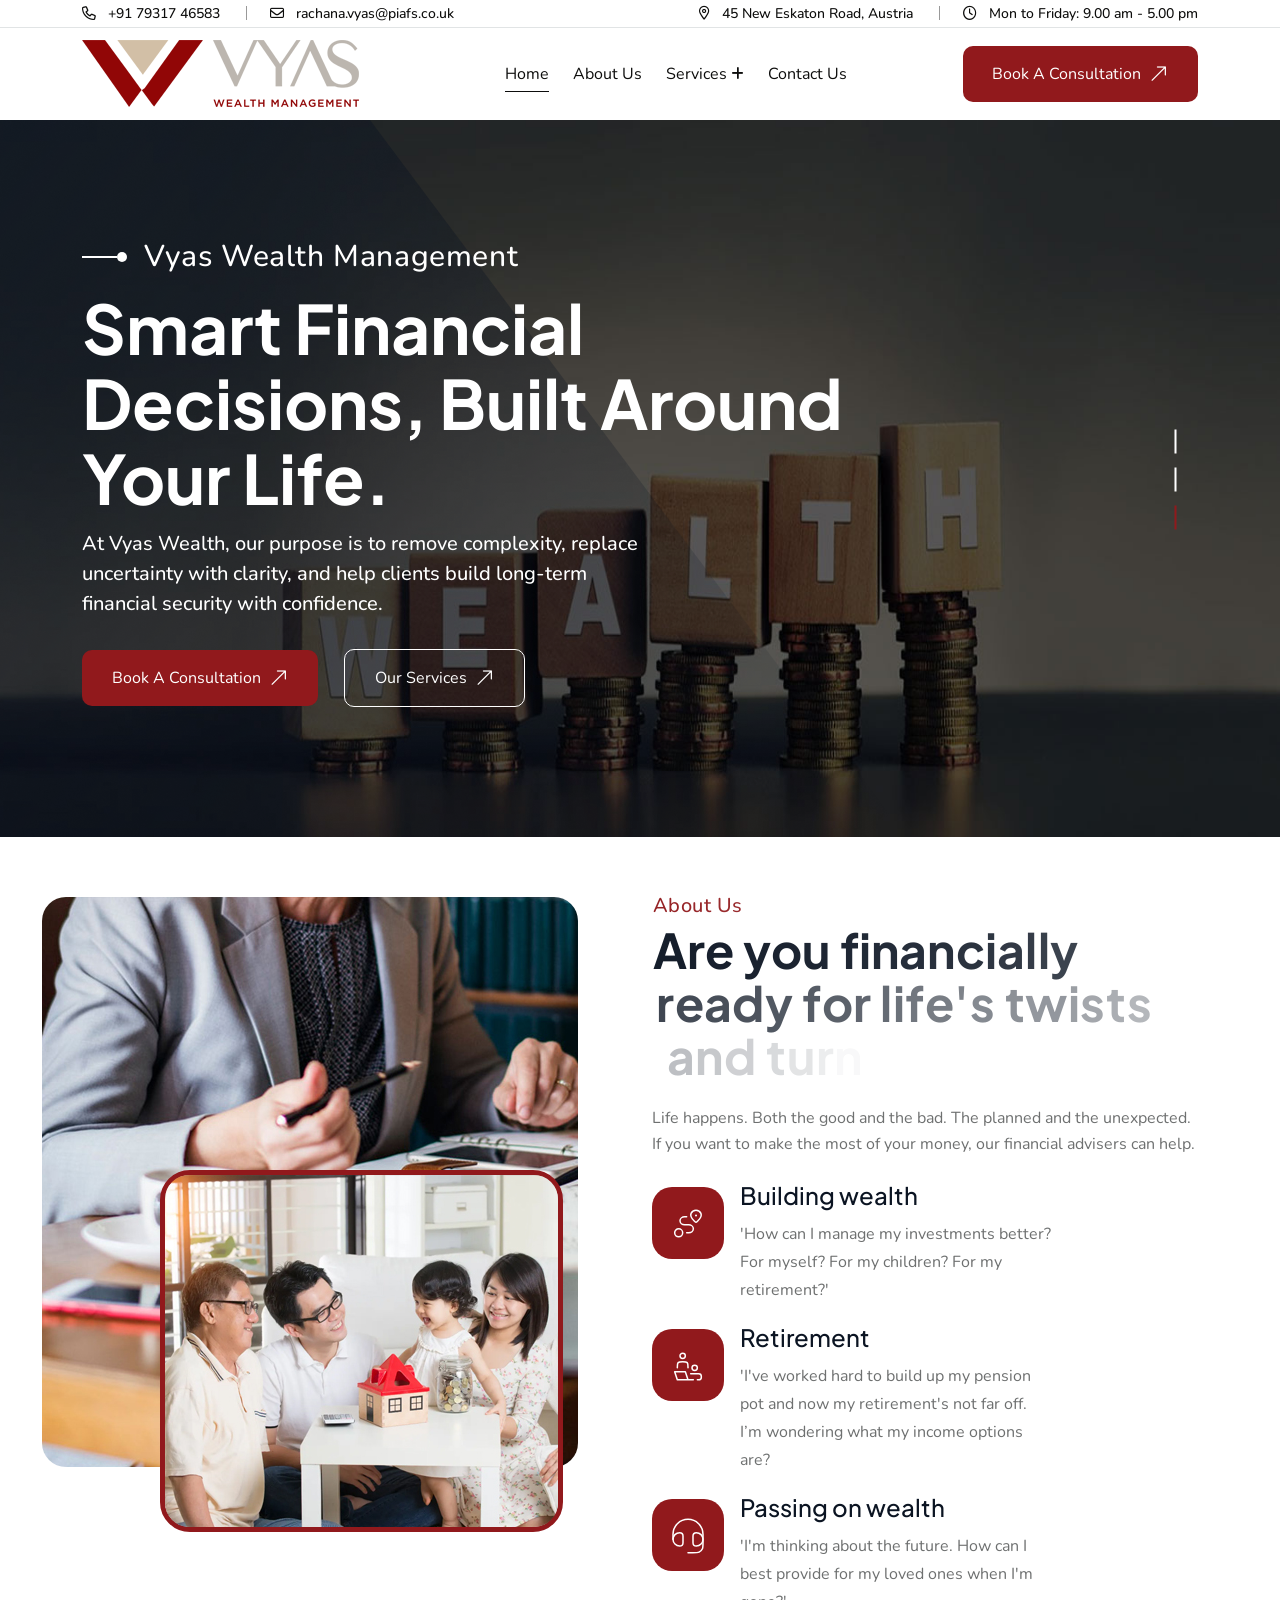
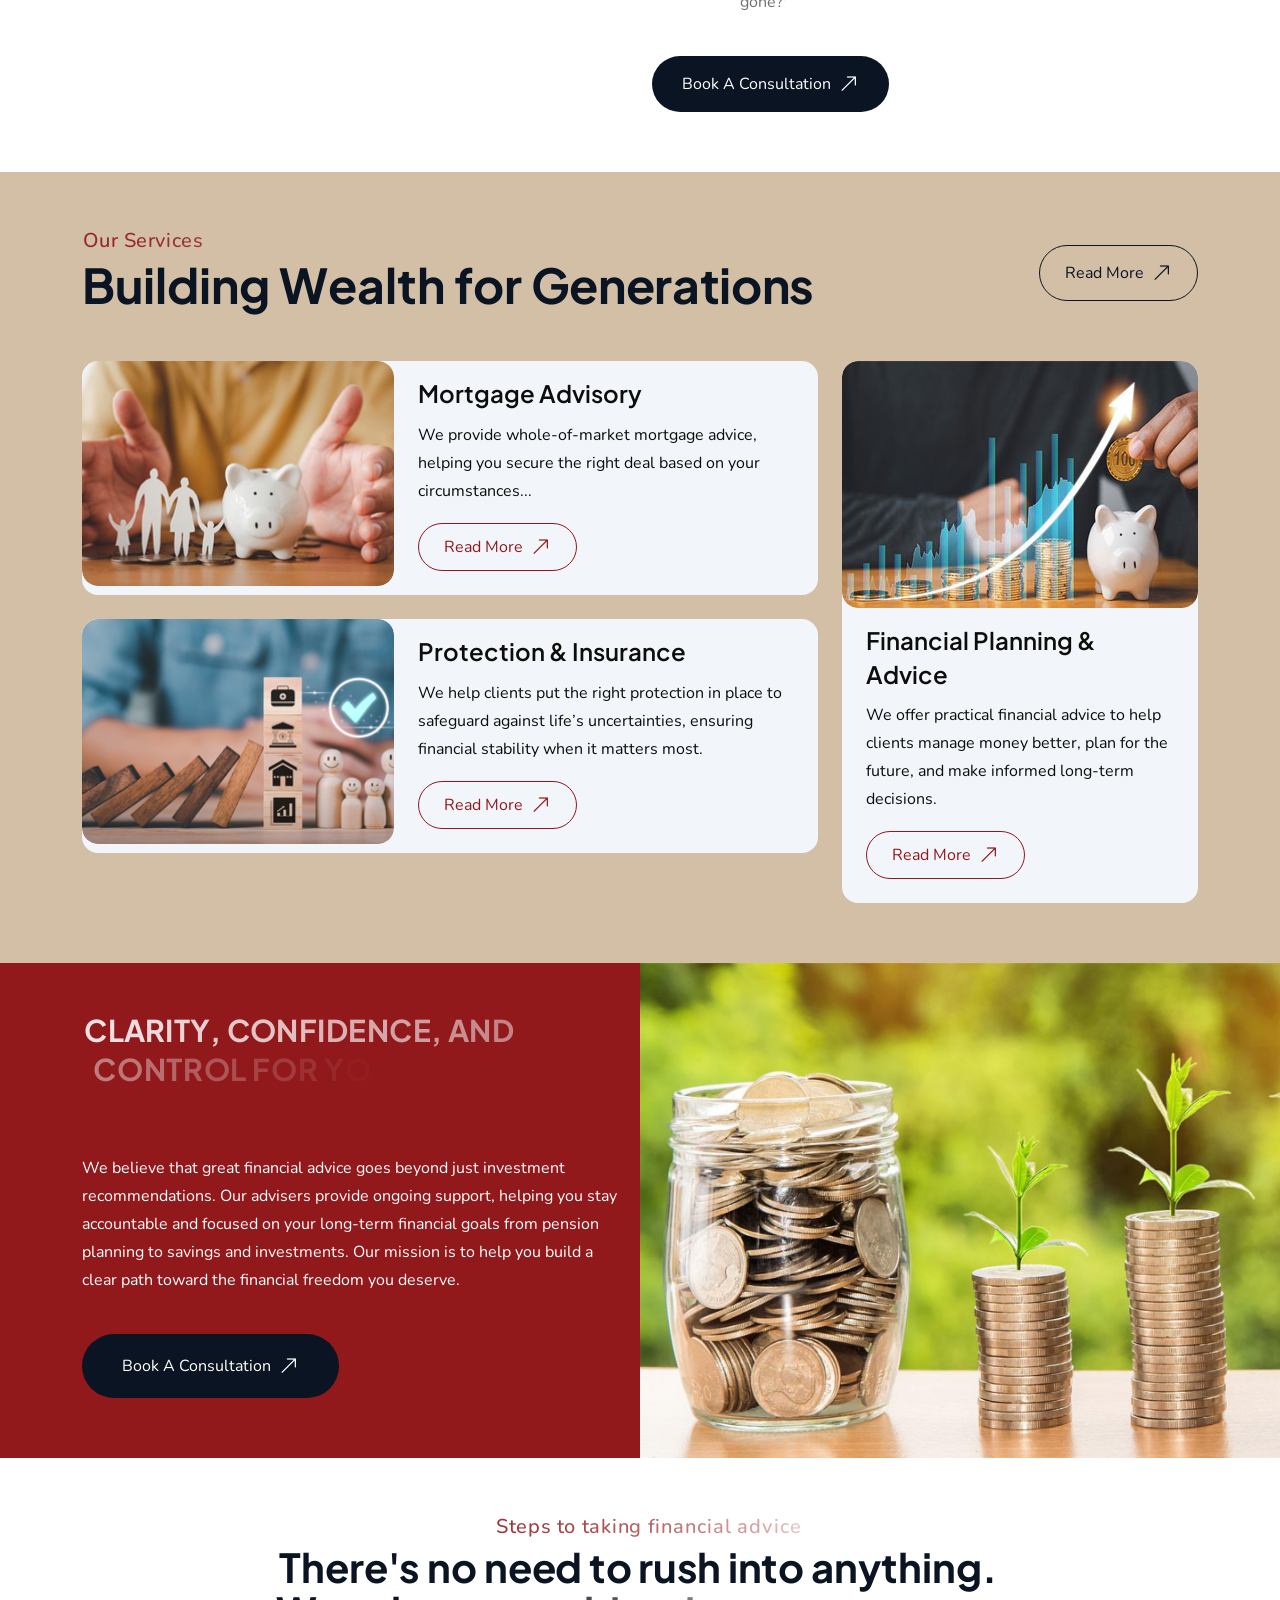
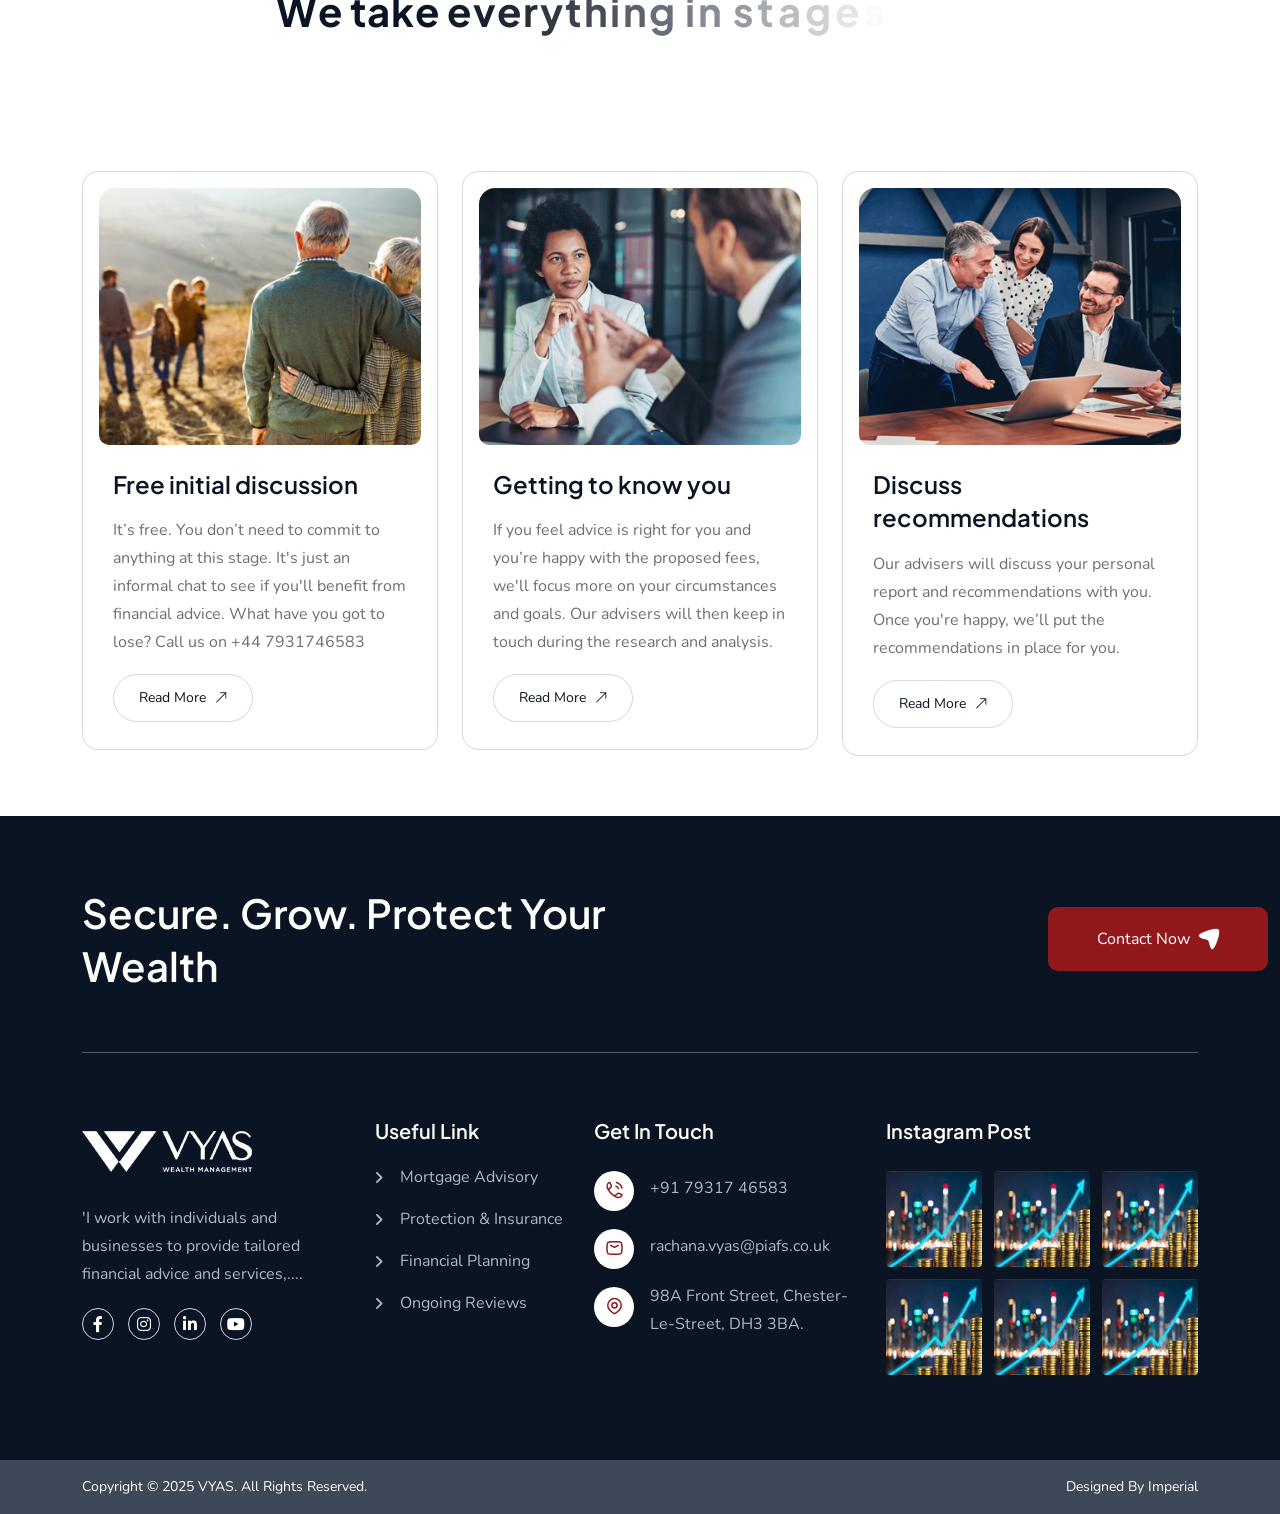
==== index.html @ c426c439 "change6" ====
<!doctype html>
<html class="no-js" lang="zxx">

<head>
    <meta charset="utf-8">
    <meta http-equiv="x-ua-compatible" content="ie=edge">
    <title>Wealth Management</title>
    <meta name="author" content="Atek">
    <meta name="description" content="Atek - It Business and Consulting Service Html Template">
    <meta name="keywords" content="Atek - It Business and Consulting Service Html Template">
    <meta name="robots" content="INDEX,FOLLOW">

    <!-- Mobile Specific Metas -->
    <meta name="viewport" content="width=device-width, initial-scale=1, shrink-to-fit=no">

    <!-- Favicons - Place favicon.ico in the root directory -->
    <link rel="apple-touch-icon" sizes="57x57" href="assets/img/favicons/favicon.png">
    <link rel="apple-touch-icon" sizes="60x60" href="assets/img/favicons/favicon.png">
    <link rel="apple-touch-icon" sizes="72x72" href="assets/img/favicons/favicon.png">
    <link rel="apple-touch-icon" sizes="76x76" href="assets/img/favicons/favicon.png">
    <link rel="apple-touch-icon" sizes="114x114" href="assets/img/favicons/favicon.png">
    <link rel="apple-touch-icon" sizes="120x120" href="assets/img/favicons/favicon.png">
    <link rel="apple-touch-icon" sizes="144x144" href="assets/img/favicons/favicon.png">
    <link rel="apple-touch-icon" sizes="152x152" href="assets/img/favicons/favicon.png">
    <link rel="apple-touch-icon" sizes="180x180" href="assets/img/favicons/favicon.png">
    <link rel="icon" type="image/png" sizes="192x192" href="assets/img/favicons/favicon.png">
    <link rel="icon" type="image/png" sizes="32x32" href="assets/img/favicons/favicon.png">
    <link rel="icon" type="image/png" sizes="96x96" href="assets/img/favicons/favicon.png">
    <link rel="icon" type="image/png" sizes="16x16" href="assets/img/favicons/favicon.png">
    <link rel="manifest" href="assets/img/favicons/manifest.json">
    <meta name="msapplication-TileColor" content="#ffffff">
    <meta name="msapplication-TileImage" content="assets/img/favicons/ms-icon-144x144.png">
    <meta name="theme-color" content="#ffffff">

    <!--==============================
	  Google Fonts
	============================== -->
    <link rel="preconnect" href="https://fonts.googleapis.com">
    <link rel="preconnect" href="https://fonts.gstatic.com" crossorigin>
    <link rel="preconnect" href="https://fonts.googleapis.com">
    <link rel="preconnect" href="https://fonts.gstatic.com" crossorigin>
    <link
        href="https://fonts.googleapis.com/css2?family=Nunito:ital,wght@0,200..1000;1,200..1000&family=Plus+Jakarta+Sans:ital,wght@0,200..800;1,200..800&display=swap"
        rel="stylesheet">

    <!--==============================
	    All CSS File
	============================== -->
    <!--==============================
	    All CSS File
	============================== -->
    <!-- Bootstrap -->
    <link rel="stylesheet" href="assets/css/bootstrap.min.css">
    <!-- Fontawesome Icon -->
    <link rel="stylesheet" href="assets/css/fontawesome.min.css">
    <!-- Magnific Popup -->
    <link rel="stylesheet" href="assets/css/magnific-popup.min.css">

    <!-- Swiper css -->
    <link rel="stylesheet" href="assets/css/swiper-bundle.min.css">

    <!-- Theme Custom CSS -->
    <link rel="stylesheet" href="assets/css/style.css">

</head>

<body>

    <!--[if lte IE 9]>
    	<p class="browserupgrade">You are using an <strong>outdated</strong> browser. Please <a href="https://browsehappy.com/">upgrade your browser</a> to improve your experience and security.</p>
  	<![endif]-->


    <!--********************************
   		Code Start From Here 
	******************************** -->

    <!-- <div class="cursor-follower"></div> -->

    <!-- slider drag cursor -->
    <div class="slider-drag-cursor d-flex align-items-center justify-content-between">
        <span class="drag-icon-left"><img src="assets/img/icon/drag-arrow-left.svg" alt=""></span>
        DRAG
        <span class="drag-icon-right">
            <img src="assets/img/icon/drag-arrow-right.svg" alt="">
        </span>
    </div>


    <!--==============================
     Preloader
  ==============================-->
    <div class="preloader ">
        <button class="th-btn preloaderCls">Cancel Preloader </button>
        <div class="preloader-inner">
            <img src="assets/img/pre.png" alt="img">
             
        </div>
    </div><!--==============================
    Sidemenu
============================== -->
    <div class="sidemenu-wrapper sidemenu-info ">
        <div class="sidemenu-content">
            <button class="closeButton sideMenuCls">
                <i class="far fa-times"></i>
            </button>
            <div class="widget  ">
                <div class="th-widget-about">
                    <div class="about-logo">
                        <a href="index.html"><img src="assets/img/logo2.svg" alt="Atek"></a>
                    </div>
                    <p class="about-text">Quick access to essential system features, including the dashboard for an
                        overview of operations, network settings for managing connectivity, system logs for tracking
                        activities.</p>
                    <div class="th-social">
                        <a href="https://www.facebook.com/"><i class="fab fa-facebook-f"></i></a>
                        <a href="https://www.twitter.com/"><i class="fab fa-twitter"></i></a>
                        <a href="https://www.linkedin.com/"><i class="fab fa-linkedin-in"></i></a>
                        <a href="https://www.whatsapp.com/"><i class="fab fa-whatsapp"></i></a>
                        <a href="https://instagram.com/"><i class="fab fa-instagram"></i></a>
                    </div>
                </div>
            </div>
            <div class="widget  ">
                <h3 class="widget_title">Recent Posts</h3>
                <div class="recent-post-wrap">
                    <div class="recent-post d-flex align-items-center">
                        <div class="media-img">
                            <a href="blog-details.html"><img src="assets/img/blog/recent-post-1-1.jpg"
                                    alt="Blog Image"></a>
                        </div>
                        <div class="media-body">
                            <div class="recent-post-meta">
                                <a href="blog.html"><i class="far fa-calendar"></i>24 Jun , 2025</a>
                            </div>
                            <h4 class="post-title"><a class="text-inherit" href="blog-details.html">Where Vision Meets
                                    Concrete
                                    Reality</a></h4>
                        </div>
                    </div>
                    <div class="recent-post d-flex align-items-center">
                        <div class="media-img">
                            <a href="blog-details.html"><img src="assets/img/blog/recent-post-1-2.jpg"
                                    alt="Blog Image"></a>
                        </div>
                        <div class="media-body">
                            <div class="recent-post-meta">
                                <a href="blog.html"><i class="far fa-calendar"></i>22 Jun , 2025</a>
                            </div>
                            <h4 class="post-title"><a class="text-inherit" href="blog-details.html">Raising the Bar in
                                    Construction.</a></h4>
                        </div>
                    </div>
                </div>
            </div>
            <div class="widget  ">
                <h3 class="widget_title">Get In Touch</h3>
                <div class="th-widget-contact">
                    <div class="info-box_text">
                        <div class="icon">
                            <img src="assets/img/icon/phone.svg" alt="img">
                        </div>
                        <div class="details">
                            <p><a href="tel:+917931746583" class="info-box_link">+91 79317 46583</a></p>
                             
                        </div>
                    </div>
                    <div class="info-box_text">
                        <div class="icon">
                            <img src="assets/img/icon/envelope.svg" alt="img">
                        </div>
                        <div class="details">
                            <p><a href="mailto: rachana.vyas@piafs.co.uk" class="info-box_link"> rachana.vyas@piafs.co.uk</a></p>
                            <p><a href="mailto:support24@atek.com" class="info-box_link">support24@atek.com</a></p>
                        </div>
                    </div>
                    <div class="info-box_text">
                        <div class="icon"><img src="assets/img/icon/location-dot.svg" alt="img"></div>
                        <div class="details">
                            <p>789 Inner Lane, Holy park, California, USA</p>
                        </div>
                    </div>
                </div>
            </div>
        </div>
    </div>
    <div class="popup-search-box">
        <button class="searchClose"><i class="fal fa-times"></i></button>
        <form action="#">
            <input type="text" placeholder="What are you looking for?">
            <button type="submit"><i class="fal fa-search"></i></button>
        </form>
    </div><!--==============================
    Mobile Menu
  ============================== -->
    <div class="th-menu-wrapper onepage-nav">
        <div class="th-menu-area text-center">
            <button class="th-menu-toggle"><i class="fal fa-times"></i></button>
            <div class="mobile-logo">
                <a href="index.html"><img src="assets/img/logo.png" alt="Atek"></a>
            </div>
            <div class="th-mobile-menu">
                <ul>
                    <li>
                        <a class="active" href="index.html">Home</a>

                    </li>
                    <li class=>
                        <a href="about-us.html">About Us</a>

                    </li>

                    <li class="menu-item-has-children">
                        <a href="services.html">Services</a>
                        <ul class="sub-menu">

                            <li><a href="services.html#mortgageadvice">Mortgage Advice</a></li>
                            <li><a href="services.html#protectioninsurance">Protection & Insurance</a>
                            </li>
                            <li><a href="services.html#financialplanning">Financial Planning &
                                    Advice</a></li>
                            <li><a href="services.html#ongoingadvice">Ongoing Advice & Reviews</a></li>


                        </ul>
                    </li>


                    <li>
                        <a href="contact-us.html">Contact us</a>

                    </li>

                </ul>
            </div>
        </div>
    </div><!--==============================
	Header Area
==============================-->
    <header class="th-header header-layout1">
        <div class="header-top">
            <div class="container th-container">
                <div class="row justify-content-center justify-content-xl-between align-items-center">
                    <div class="col-auto d-none d-md-block">
                        <div class="header-links">
                            <ul>
                                <li class="d-none d-xl-inline-block"><i class="fa-sharp fa-regular  fa-phone"></i>
                                    <span>+91 79317 46583</span>
                                </li>
                                <li class="d-none d-xl-inline-block"><i class="fa-regular fa-envelope"></i>
                                    <span>rachana.vyas@piafs.co.uk</span>
                                </li>
                            </ul>
                        </div>
                    </div>
                    <div class="col-auto">
                        <div class="header-links">
                            <ul>
                                <li class="d-none d-xl-inline-block"><i
                                        class="fa-sharp fa-regular  fa-location-dot"></i>
                                    <span>45 New Eskaton Road, Austria</span>
                                </li>
                                <li class="d-none d-xl-inline-block"><i class="fa-regular fa-clock"></i>
                                    <span>Mon to Friday: 9.00 am - 5.00 pm</span>
                                </li>
                            </ul>
                        </div>
                    </div>
                </div>
            </div>
        </div>
        <div class="sticky-wrapper">
            <!-- Main Menu Area -->
            <div class="menu-area">
                <div class="container th-container">
                    <div class="row align-items-center justify-content-between">
                        <div class="col-auto">
                            <div class="header-logo">
                                <a href="index.html">
                                    <img src="assets/img/logo.png" alt="Atek">
                                </a>
                            </div>
                        </div>
                        <div class="col-auto me-xxl-auto">
                            <nav class="main-menu d-none d-xl-inline-block">
                                <ul>
                                    <li>
                                        <a class="active" href="index.html">Home</a>

                                    </li>
                                    <li class=>
                                        <a href="about-us.html">About Us</a>

                                    </li>

                                    <li class="menu-item-has-children">
                                        <a href="services.html">Services</a>
                                        <ul class="sub-menu">

                                            <li><a href="services.html#mortgageadvice">Mortgage Advice</a></li>
                                            <li><a href="services.html#protectioninsurance">Protection & Insurance</a>
                                            </li>
                                            <li><a href="services.html#financialplanning">Financial Planning &
                                                    Advice</a></li>
                                            <li><a href="services.html#ongoingadvice">Ongoing Advice & Reviews</a></li>


                                        </ul>
                                    </li>


                                    <li>
                                        <a href="contact-us.html">Contact us</a>

                                    </li>

                                </ul>
                            </nav>
                            <button type="button" class="th-menu-toggle d-block d-xl-none"><i
                                    class="far fa-bars"></i></button>
                        </div>
                        <div class="col-auto d-none d-xl-block">
                            <div class="header-button">

                                <a href="book-consultant.html" class="th-btn th-icon">Book a Consultation <i
                                        class="fa-light fa-arrow-right-long"></i></a>
                            </div>
                        </div>
                    </div>
                </div>

            </div>
        </div>
    </header>
    <!--==============================
Hero Area
==============================-->
    <div class="th-hero-wrapper hero-1" id="hero">
        <div class="swiper th-slider hero-slider-1" id="heroSlide1"
            data-slider-options='{"effect":"fade","menu": ["", "", ""],"heroSlide1": {"swiper-container": {"pagination": {"el": ".swiper-pagination", "clickable": true }}}}'>
            <div class="swiper-wrapper">
                <div class="swiper-slide">
                    <div class="hero-inner">
                        <div class="th-hero-bg" data-bg-src="assets/img/hero/hero_bg_1_1.jpg">
                        </div>
                        <div class="hero-1-shape d-none d-lg-block" data-ani="slideinleft" data-ani-delay="0.4s">
                            <img src="assets/img/shape/hero-1-shape.png" alt="hero-shape">
                        </div>
                        <div class="container">
                            <div class="row">
                                <div class="col-xl-9 col-lg-8">
                                    <div class="hero-style1">
                                        <span class="sub-title style1" data-ani="slideinup" data-ani-delay="0.2s">Vyas
                                            Wealth Management</span>
                                        <h1 class="hero-title" data-ani="slideinup" data-ani-delay="0.4s">
                                            Smart financial decisions,
                                            built around your life.
                                        </h1>
                                        <p class="hero-text text-white" data-ani="slideinup" data-ani-delay="0.6s">
                                            At Vyas Wealth, our purpose is to remove complexity, replace uncertainty
                                            with clarity, and help clients build long-term financial security with
                                            confidence.</p>
                                        <div class="btn-group" data-ani="slideinup" data-ani-delay="0.8s">
                                            <a href="#0" class="th-btn style7 th-icon">
                                                Book a Consultation <i class="fa-light fa-arrow-right-long"></i>
                                            </a>
                                            <a href="#0" class="th-btn style2 th-icon">
                                                Our Services <i class="fa-light fa-arrow-right-long"></i>
                                            </a>
                                        </div>
                                    </div>
                                </div>
                            </div>
                        </div>
                    </div>
                </div>
                <div class="swiper-slide">
                    <div class="hero-inner">
                        <div class="th-hero-bg" data-bg-src="assets/img/hero/hero_bg_1_2.jpg">
                        </div>
                        <div class="hero-1-shape d-none d-lg-block" data-ani="slideinleft" data-ani-delay="0.4s">
                            <img src="assets/img/shape/hero-1-shape.png" alt="hero-shape">
                        </div>
                        <div class="container">
                            <div class="row">
                                <div class="col-xl-9 col-lg-8">
                                    <div class="hero-style1">
                                        <span class="sub-title style1" data-ani="slideinup" data-ani-delay="0.2s">Vyas
                                            Wealth
                                            Management.</span>
                                        <h1 class="hero-title" data-ani="slideinup" data-ani-delay="0.4s">
                                            Smart financial decisions,
                                            built around your life. </h1>
                                        <p class="hero-text text-white" data-ani="slideinup" data-ani-delay="0.6s">
                                            At Vyas Wealth, our purpose is to remove complexity, replace uncertainty
                                            with clarity, and help clients build long-term financial security with
                                            confidence.</p>
                                        <div class="btn-group" data-ani="slideinup" data-ani-delay="0.8s">
                                            <a href="#0" class="th-btn style7 th-icon">
                                                Book a Consultation <i class="fa-light fa-arrow-right-long"></i>
                                            </a>
                                            <a href="#0" class="th-btn style2 th-icon">
                                                Our Services <i class="fa-light fa-arrow-right-long"></i>
                                            </a>
                                        </div>
                                    </div>
                                </div>
                            </div>
                        </div>
                    </div>
                </div>
                <div class="swiper-slide">
                    <div class="hero-inner">
                        <div class="th-hero-bg" data-bg-src="assets/img/hero/hero_bg_1_3.jpg">
                        </div>
                        <div class="hero-1-shape d-none d-lg-block" data-ani="slideinleft" data-ani-delay="0.4s">
                            <img src="assets/img/shape/hero-1-shape.png" alt="hero-shape">
                        </div>
                        <div class="container">
                            <div class="row">
                                <div class="col-xl-9 col-lg-8">
                                    <div class="hero-style1">
                                        <span class="sub-title style1" data-ani="slideinup" data-ani-delay="0.2s">
                                            VyasWealth
                                            Management.</span>
                                        <h1 class="hero-title" data-ani="slideinup" data-ani-delay="0.4s">
                                            Smart financial decisions,
                                            built around your life. </h1>
                                        <p class="hero-text text-white" data-ani="slideinup" data-ani-delay="0.6s">
                                            At Vyas Wealth, our purpose is to remove complexity, replace uncertainty
                                            with clarity, and help clients build long-term financial security with
                                            confidence.</p>
                                        <div class="btn-group" data-ani="slideinup" data-ani-delay="0.8s">
                                            <a href="#0" class="th-btn style7 th-icon">
                                                Book a Consultation <i class="fa-light fa-arrow-right-long"></i>
                                            </a>
                                            <a href="#0" class="th-btn style2 th-icon">
                                                Our Services <i class="fa-light fa-arrow-right-long"></i>
                                            </a>
                                        </div>
                                    </div>
                                </div>
                            </div>
                        </div>
                    </div>
                </div>

            </div>
            <div class="th-swiper-custom">
                <button data-slider-prev="#heroSlide1" class="slider-arrow slider-prev"><img
                        src="assets/img/icon/right-arrow.svg" alt=""></button>
                <div class="slider-pagination"></div>
                <button data-slider-next="#heroSlide1" class="slider-arrow slider-next"><img
                        src="assets/img/icon/left-arrow.svg" alt=""></button>
            </div>

        </div>
    </div>
    <!--======== / Hero Section ========--><!--==============================
Feature Area  
==============================-->


    <div class="about-area position-relative overflow-hidden pt90 pb100" id="about-sec">
        <div class="container">
            <div class="row">
                <div class="col-xl-6 col-xxl-7">
                    <div class="img-box2">
                        <div class="img1 reveal ddn ">
                            <img src="assets/img/normal/h1.jpg" alt="About">
                        </div>
                        <div class="img2 wow fadeInUp im">
                            <img src="assets/img/normal/h2.jpg" alt="About">

                        </div>
                    </div>
                </div>
                <div class="col-xl-6 col-xxl-5">
                    <div class="">
                        <div class="title-area about4-titlebox mb-20">
                            <span class="sub-title style1 text-anime-style-2">About Us</span>
                            <h2 class="sec-title mb-20  text-anime-style-2">Are you financially ready for life's twists
                                and turns</h2>
                        </div>
                        <p class="sec-text mb-30 wow fadeInUp jcc" data-wow-delay=".2s">Life happens. Both the good and the
                            bad. The planned and the unexpected. If you want to make the most of your money, our
                            financial advisers can help.</p>
                        <div class="about-item-wrap">
                            <div class="about-item wow fadeInUp" data-wow-delay=".2s">
                                <div class="about-item_img"><img src="assets/img/icon/map3.svg" alt=""></div>
                                <div class="about-item_centent">
                                    <h5 class="box-title">Building wealth</h5>
                                    <p class="about-item_text">'How can I manage my investments better? For myself? For
                                        my children? For my retirement?'</p>
                                </div>
                            </div>
                            <div class="about-item wow fadeInUp" data-wow-delay=".3s">
                                <div class="about-item_img"><img src="assets/img/icon/guide.svg" alt=""></div>
                                <div class="about-item_centent">
                                    <h5 class="box-title">Retirement</h5>
                                    <p class="about-item_text">'I've worked hard to build up my pension pot and now my
                                        retirement's not far off. I’m wondering what my income options are?</p>
                                </div>
                            </div>
                            <div class="about-item wow fadeInUp" data-wow-delay=".4s">
                                <div class="about-item_img"><img src="assets/img/icon/headphone.svg" alt=""></div>
                                <div class="about-item_centent">
                                    <h5 class="box-title">Passing on wealth</h5>
                                    <p class="about-item_text">'I'm thinking about the future. How can I best provide
                                        for my loved ones when I'm gone?'</p>
                                </div>
                            </div>
                        </div>
                        <div class="mt-45 wow fadeInUp" data-wow-delay=".5s">
                            <a href="#0" class="th-btn black-btn btn-2 th-radius th-icon">Book a Consultation <i
                                    class="fa-light fa-arrow-right-long"></i></a>
                        </div>
                    </div>
                </div>
            </div>
        </div>
    </div>


    <section class="overflow-hidden pt80 pb90" style="background-color: #d2bfa6;">
        <div class="container">
            <div class="row justify-content-lg-between justify-content-center align-items-end">
                <div class="col-lg">
                    <div class="title-area text-center text-lg-start">
                        <span class="sub-title text-anime-style-2">Our Services</span>
                        <h2 class="sec-title text-anime-style-3">Building Wealth for Generations</h2>
                    </div>
                </div>
                <div class="col-lg-auto d-none d-lg-block">
                    <div class="sec-btn wow fadeInUp" data-wow-delay=".4s">
                        <a href="#0" class="th-btn style4 th-radius th-icon">Read More <i
                                class="fa-light fa-arrow-right-long"></i></a>
                    </div>
                </div>
            </div>
            <div class="row gx-24 gy-30">
                <div class="col-xl-8">
                    <div class="blog-grid2 style2 th-ani">
                        <div class="blog-img global-img">
                            <img src="assets/img/blog/blog_5_2.jpg" alt="blog image">
                        </div>
                        <div class="blog-grid2_content">

                            <h3 class="box-title"><a href="#0">Mortgage Advisory</a></h3>
                            <p class="jcc" style="color: #0d0d0c;"> We provide whole-of-market mortgage advice, helping you secure
                                the right deal based on your circumstances...
                            </p>
                            <a href="#0" class="th-btn style4 th-radius th-icon">Read More <i
                                    class="fa-light fa-arrow-right-long"></i></a>
                        </div>
                    </div>
                    <div class="blog-grid2 th-ani style2 mt-24">
                        <div class="blog-img global-img">
                            <img src="assets/img/blog/blog_5_1.jpg" alt="blog image">
                        </div>
                        <div class="blog-grid2_content">

                            <h3 class="box-title"><a href="#0">Protection & Insurance</a></h3>
                            <p class="jcc" style="color: #0d0d0c;">We help clients put the right protection in place to safeguard
                                against life’s uncertainties, ensuring financial stability when it matters most.</p>
                            <a href="#0" class="th-btn style4 th-radius th-icon">Read More <i
                                    class="fa-light fa-arrow-right-long"></i></a>
                        </div>
                    </div>
                </div>
                <div class="col-xl-4">
                    <div class="blog-grid2 th-ani">
                        <div class="blog-img global-img">
                            <img src="assets/img/blog/blog_5_3.jpg" alt="blog image">
                        </div>
                        <div class="blog-grid2_content">

                            <h3 class="box-title"><a href="#0">Financial Planning & Advice</a></h3>

                            <p class="jcc" style="color: #0d0d0c;"> We offer practical financial advice to help clients manage money
                                better, plan for the future, and make informed long-term decisions. </p>
                            <a href="#0" class="th-btn style4 th-radius th-icon">Read More <i
                                    class="fa-light fa-arrow-right-long"></i></a>
                        </div>
                    </div>
                </div>
            </div>
        </div>
    </section>

    <div class="position-relative overflow-hidden ">
        <div class="cta-sec6 theme-bg position-relative overflow-hidden">
            <div class="container">
                <div class="row">
                    <div class="col-md-6 col-lg-6">
                        <div class="cta-area6 text-center text-md-start space position-relative">
                            <div class="title-area mb-40">
                                <h2 class="sec-title text-white pe-xl-5 me-xl-4 mt-n3 text-anime-style-2">
                                    <span class="discount-text">Clarity, Confidence, and Control for Your Financial
                                        Future.</span>

                                </h2>
                                <p class="text-white wow fadeInUp jcc" data-wow-delay=".3s">We believe that great financial
                                    advice goes beyond just investment recommendations. Our advisers provide ongoing
                                    support, helping you stay accountable and focused on your long-term financial goals
                                    from pension planning to savings and investments. Our mission is to help you build a
                                    clear path toward the financial freedom you deserve.
                                </p>
                            </div>
                            <div class="btn-group wow fadeInUp" data-wow-delay=".4s">
                                <a href="#" class="th-btn style5 th-radius th-icon">Book a Consultation <i
                                        class="fa-light fa-arrow-right-long"></i></a>
                            </div>

                        </div>
                    </div>
                </div>
            </div>
            <div class="shape-mockup" data-bottom="0%" data-right="0">
                <img src="assets/img/normal/cta-img-6.jpg" alt="">
            </div>
        </div>
    </div>


    <section class="service-area overflow-hidden space" id="service-sec">
        <div class="container">
            <div class="row justify-content-center">
                <div class="col-xl-8 col-lg-8 col-md-8 col-sm-9">
                    <div class="title-area service-title-box mb-50 text-center">
                        <span class="sub-title  text-anime-style-2">Steps to taking financial advice</span>
                        <h3 class="sec-title  text-anime-style-3">There's no need to rush into anything. We take
                            everything in stages to make sure you're comfortable with what happens next.</h3>
                    </div>
                </div>
            </div>
            <div class="service-wrapper">
                <div class="slider-area">
                    <div class="swiper th-slider slider-drag-wrap has-shadow" id="serviceSlider1"
                        data-slider-options='{"breakpoints":{"0":{"slidesPerView":1},"576":{"slidesPerView":"1"},"768":{"slidesPerView":"2"},"992":{"slidesPerView":"2"},"1200":{"slidesPerView":"3"}}}'>
                        <div class="swiper-wrapper">
                            <div class="swiper-slide">
                                <div class="service-box service-style-1 sv-card7">
                                    <div class="service-img">
                                        <a href="financial-advice.html" class="d-block">
                                            <img src="assets/img/service/service_img_6_1.jpg" alt="">
                                        </a>
                                    </div>
                                    <div class="service-content sv-content6">
                                        <h3 class="box-title">
                                            <a href="financial-advice.html">Free initial discussion</a>
                                        </h3>
                                        <p class="service-box_text jcc">It’s free. You don’t need to commit to anything at
                                            this stage. It's just an informal chat to see if you'll benefit from
                                            financial advice. What have you got to lose? Call us on +44 7931746583</p>
                                        <a class="th-btn style4" href="financial-advice.html">
                                            Read More <i class="fa-light fa-arrow-right-long"></i>
                                        </a>
                                    </div>
                                </div>
                            </div>

                            <div class="swiper-slide">
                                <div class="service-box service-style-1 sv-card7">
                                    <div class="service-img">
                                        <a href="financial-advice.html" class="d-block">
                                            <img src="assets/img/service/service_img_6_2.jpg" alt="">
                                        </a>
                                    </div>
                                    <div class="service-content sv-content6">
                                        <h3 class="box-title">
                                            <a href="financial-advice.html">Getting to know you</a>
                                        </h3>
                                        <p class="service-box_text jcc">If you feel advice is right for you and you’re happy
                                            with the proposed fees, we'll focus more on your circumstances and goals.
                                            Our advisers will then keep in touch during the research and analysis.</p>
                                        <a class="th-btn style4" href="financial-advice.html">
                                            Read More <i class="fa-light fa-arrow-right-long"></i>
                                        </a>
                                    </div>
                                </div>
                            </div>

                            <div class="swiper-slide">
                                <div class="service-box service-style-1 sv-card7">
                                    <div class="service-img">
                                        <a href="financial-advice.html" class="d-block">
                                            <img src="assets/img/service/service_img_6_3.jpg" alt="">
                                        </a>
                                    </div>
                                    <div class="service-content sv-content6">
                                        <h3 class="box-title">
                                            <a href="financial-advice.html">Discuss recommendations</a>
                                        </h3>
                                        <p class="service-box_text jcc">Our advisers will discuss your personal report and
                                            recommendations with you. Once you're happy, we’ll put the recommendations
                                            in place for you.</p>
                                        <a class="th-btn style4" href="financial-advice.html">
                                            Read More <i class="fa-light fa-arrow-right-long"></i>
                                        </a>
                                    </div>
                                </div>
                            </div>


                        </div>
                    </div>
                </div>
            </div>
        </div>


    </section>

    <footer class="footer-wrapper footer-layout1 black-bg p1">
        <div class="widget-area">
            <div class="container">
                <div class="newsletter-area">
                    <div class="newsletter-top">
                        <div class="row gy-4 align-items-center">
                            <div class="col-lg-7">
                                <h2 class="newsletter-title text-white text-capitalize mb-0">Secure. Grow. Protect Your
                                    Wealth</h2>
                            </div>
                            <div class="col-lg-3">
                                
                            </div>
                            <div class="col-lg-2">
                                <form class="newsletter-form">
                                    <a href="contact-us.html"></a><button type="submit" class="th-btn style3">Contact Now <img
                                            src="assets/img/icon/plane.svg" alt=""></button>
                                </form>
                            </div>
                        </div>
                    </div>
                </div>
                <div class="row justify-content-between">
                    <div class="col-md-6 col-xl-3">
                        <div class="widget footer-widget">
                            <div class="th-widget-about">
                                <div class="about-logo">
                                    <a href="index.html"><img src="assets/img/ff.png" alt="Atek"></a>
                                </div>
                                <p class="about-text">'I work with individuals and businesses to provide tailored
                                    financial advice and services,....</p>
                                <div class="th-social">
                                    <a href="https://www.facebook.com/" target="_blank"><i class="fab fa-facebook-f"></i></a>
                                    <a href="https://instagram.com/" target="_blank"><i class="fab fa-instagram"></i></a>
                                    <a href="https://www.linkedin.com/" target="_blank"><i class="fab fa-linkedin-in"></i></a>
                                    <a href="https://www.whatsapp.com/" target="_blank"><i class="fab fa-youtube"></i></a>

                                </div>
                            </div>
                        </div>
                    </div>
                    <div class="col-md-6 col-xl-auto">
                        <div class="widget widget_nav_menu footer-widget">
                            <h3 class="widget_title">Useful Link</h3>
                            <div class="menu-all-pages-container">
                                <ul class="menu">

                                    <li><a href="services.html#mortgageadvice">Mortgage Advisory</a></li>
                                    <li><a href="services.html#protectioninsurance">Protection & Insurance</a></li>
                                    <li><a href="services.html#financialplanning">Financial Planning</a></li>
                                    <li><a href="services.html#ongoingadvice">Ongoing Reviews</a></li>
                                </ul>
                            </div>
                        </div>
                    </div>
                    <div class="col-md-6 col-xl-auto">
                        <div class="widget footer-widget">
                            <h3 class="widget_title">Get In Touch</h3>
                            <div class="th-widget-contact">
                                <div class="info-box_text align-items-center">
                                    <div class="icon">
                                        <img src="assets/img/icon/phone.svg" alt="img">
                                    </div>
                                    <div class="details">
                                        <p><a href="tel:+917931746583" class="info-box_link">+91 79317 46583</a></p>
                                         
                                    </div>
                                </div>
                                <div class="info-box_text align-items-center">
                                    <div class="icon">
                                        <img src="assets/img/icon/envelope.svg" alt="img">
                                    </div>
                                    <div class="details">
                                        <p><a href="mailto: rachana.vyas@piafs.co.uk"
                                                class="info-box_link"> rachana.vyas@piafs.co.uk</a></p>
                                         
                                    </div>
                                </div>
                                <div class="info-box_text">
                                    <div class="icon"><img src="assets/img/icon/location-dot.svg" alt="img"></div>
                                    <div class="details">
                                        <p><a href="https://maps.app.goo.gl/QyH2fFoJ9fii93mt7" target="_blank">98A Front
                                                Street, Chester-Le-Street, DH3 3BA.
                                            </a></p>
                                    </div>
                                </div>
                            </div>
                        </div>
                    </div>
                    <div class="col-md-6 col-xl-auto">
                        <div class="widget footer-widget">
                            <h3 class="widget_title">Instagram Post</h3>
                            <div class="sidebar-gallery">
                                <div class="gallery-thumb">
                                    <img src="assets/img/widget/gallery_1_1.jpg" alt="Gallery Image">
                                    <a target="_blank" href="https://www.instagram.com/" class="gallery-btn"><i
                                            class="fab fa-instagram"></i></a>
                                </div>
                                <div class="gallery-thumb">
                                    <img src="assets/img/widget/gallery_1_1.jpg" alt="Gallery Image">
                                    <a target="_blank" href="https://www.instagram.com/" class="gallery-btn"><i
                                            class="fab fa-instagram"></i></a>
                                </div>
                                <div class="gallery-thumb">
                                    <img src="assets/img/widget/gallery_1_1.jpg" alt="Gallery Image">
                                    <a target="_blank" href="https://www.instagram.com/" class="gallery-btn"><i
                                            class="fab fa-instagram"></i></a>
                                </div>
                                <div class="gallery-thumb">
                                    <img src="assets/img/widget/gallery_1_1.jpg" alt="Gallery Image">
                                    <a target="_blank" href="https://www.instagram.com/" class="gallery-btn"><i
                                            class="fab fa-instagram"></i></a>
                                </div>
                                <div class="gallery-thumb">
                                    <img src="assets/img/widget/gallery_1_1.jpg" alt="Gallery Image">
                                    <a target="_blank" href="https://www.instagram.com/" class="gallery-btn"><i
                                            class="fab fa-instagram"></i></a>
                                </div>
                                <div class="gallery-thumb">
                                    <img src="assets/img/widget/gallery_1_1.jpg" alt="Gallery Image">
                                    <a target="_blank" href="https://www.instagram.com/" class="gallery-btn"><i
                                            class="fab fa-instagram"></i></a>
                                </div>
                            </div>
                        </div>
                    </div>
                </div>
            </div>
        </div>
        <div class="copyright-wrap">
            <div class="container">
                <div class="row justify-content-lg-between align-items-center">
                    <div class="col-lg-6">
                        <p class="copyright-text">Copyright © 2025 <a href="index.html">VYAS</a>. All Rights Reserved.
                        </p>
                    </div>
                    <div class="col-lg-6 text-center text-lg-end">
                        <div class="footer-links">
                            <p class="copyright-text">Designed By <a href="https://impinfo.in/"
                                    target="_blank">Imperial</a></p>
                        </div>
                    </div>
                </div>

            </div>
        </div>

    </footer>

    <!--********************************
			Code End  Here 
	******************************** -->

    <!-- Scroll To Top -->
    <div class="scroll-top">
        <svg class="progress-circle svg-content" width="100%" height="100%" viewBox="-1 -1 102 102">
            <path d="M50,1 a49,49 0 0,1 0,98 a49,49 0 0,1 0,-98"
                style="transition: stroke-dashoffset 10ms linear 0s; stroke-dasharray: 307.919, 307.919; stroke-dashoffset: 307.919;">
            </path>
        </svg>
    </div>
    <!--==============================
    All Js File
============================== -->
    <!-- Jquery -->
    <script src="assets/js/vendor/jquery-3.7.1.min.js"></script>
    <!-- Swiper Js -->
    <script src="assets/js/swiper-bundle.min.js"></script>
    <!-- Bootstrap -->
    <script src="assets/js/bootstrap.min.js"></script>
    <!-- Magnific Popup -->
    <script src="assets/js/jquery.magnific-popup.min.js"></script>
    <!-- Counter Up -->
    <script src="assets/js/jquery.counterup.min.js"></script>
    <!-- circle-progress -->
    <script src="assets/js/circle-progress.js"></script>
    <!-- Range Slider -->
    <script src="assets/js/jquery-ui.min.js"></script>
    <!-- imagesloaded -->
    <script src="assets/js/imagesloaded.pkgd.min.js"></script>
    <!-- isotope -->
    <script src="assets/js/isotope.pkgd.min.js"></script>

    <!-- nice select -->
    <script src="assets/js/nice-select.min.js"></script>
    <!-- wow -->
    <script src="assets/js/wow.min.js"></script>
    <!-- gsap -->
    <script src="assets/js/gsap.min.js"></script>
    <script src="assets/js/ScrollTrigger.min.js"></script>
    <script src="assets/js/SplitText.js"></script>
    <!-- Scroll Trigger -->
    <script src="assets/js/ScrollTrigger.min.js"></script>
    <!-- Lenis Smooth Scroll -->
    <script src="assets/js/lenis.min.js"></script>



    <!-- Main Js File -->
    <script src="assets/js/main.js"></script>
</body>

</html>
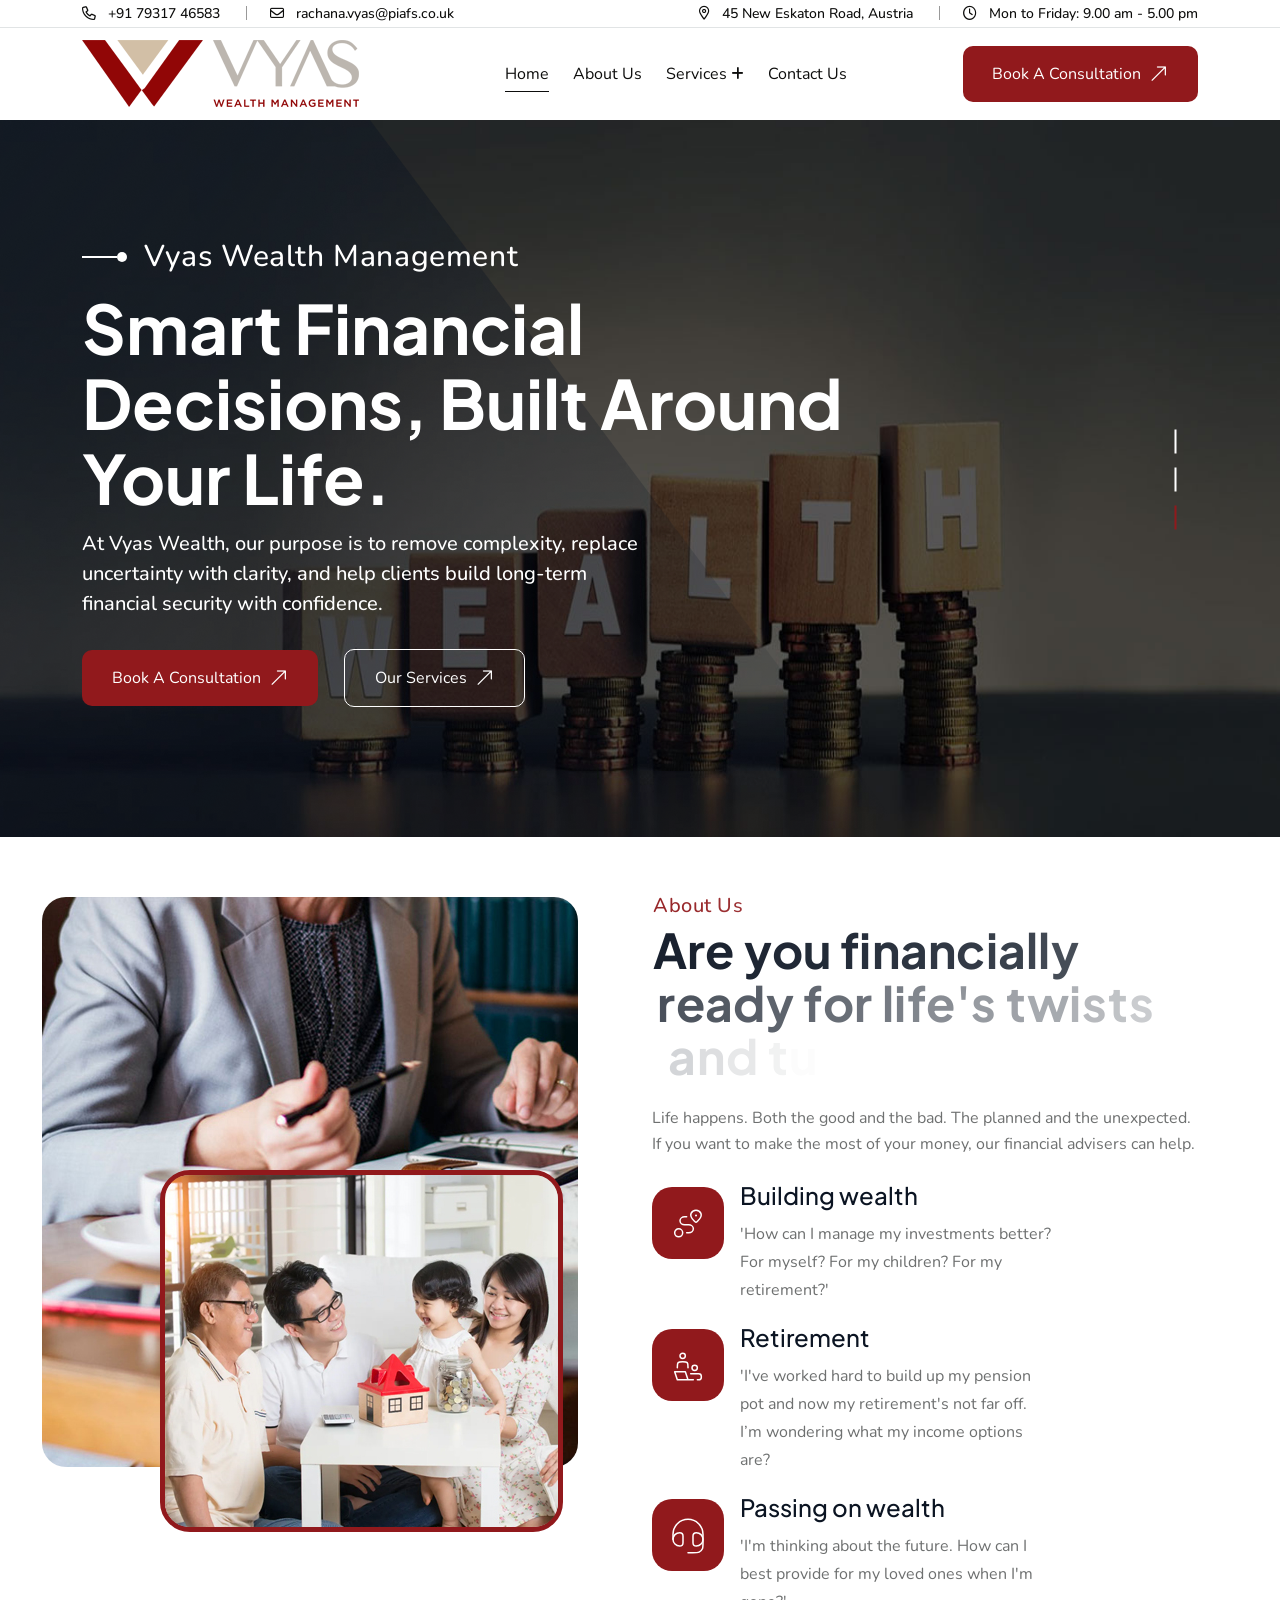
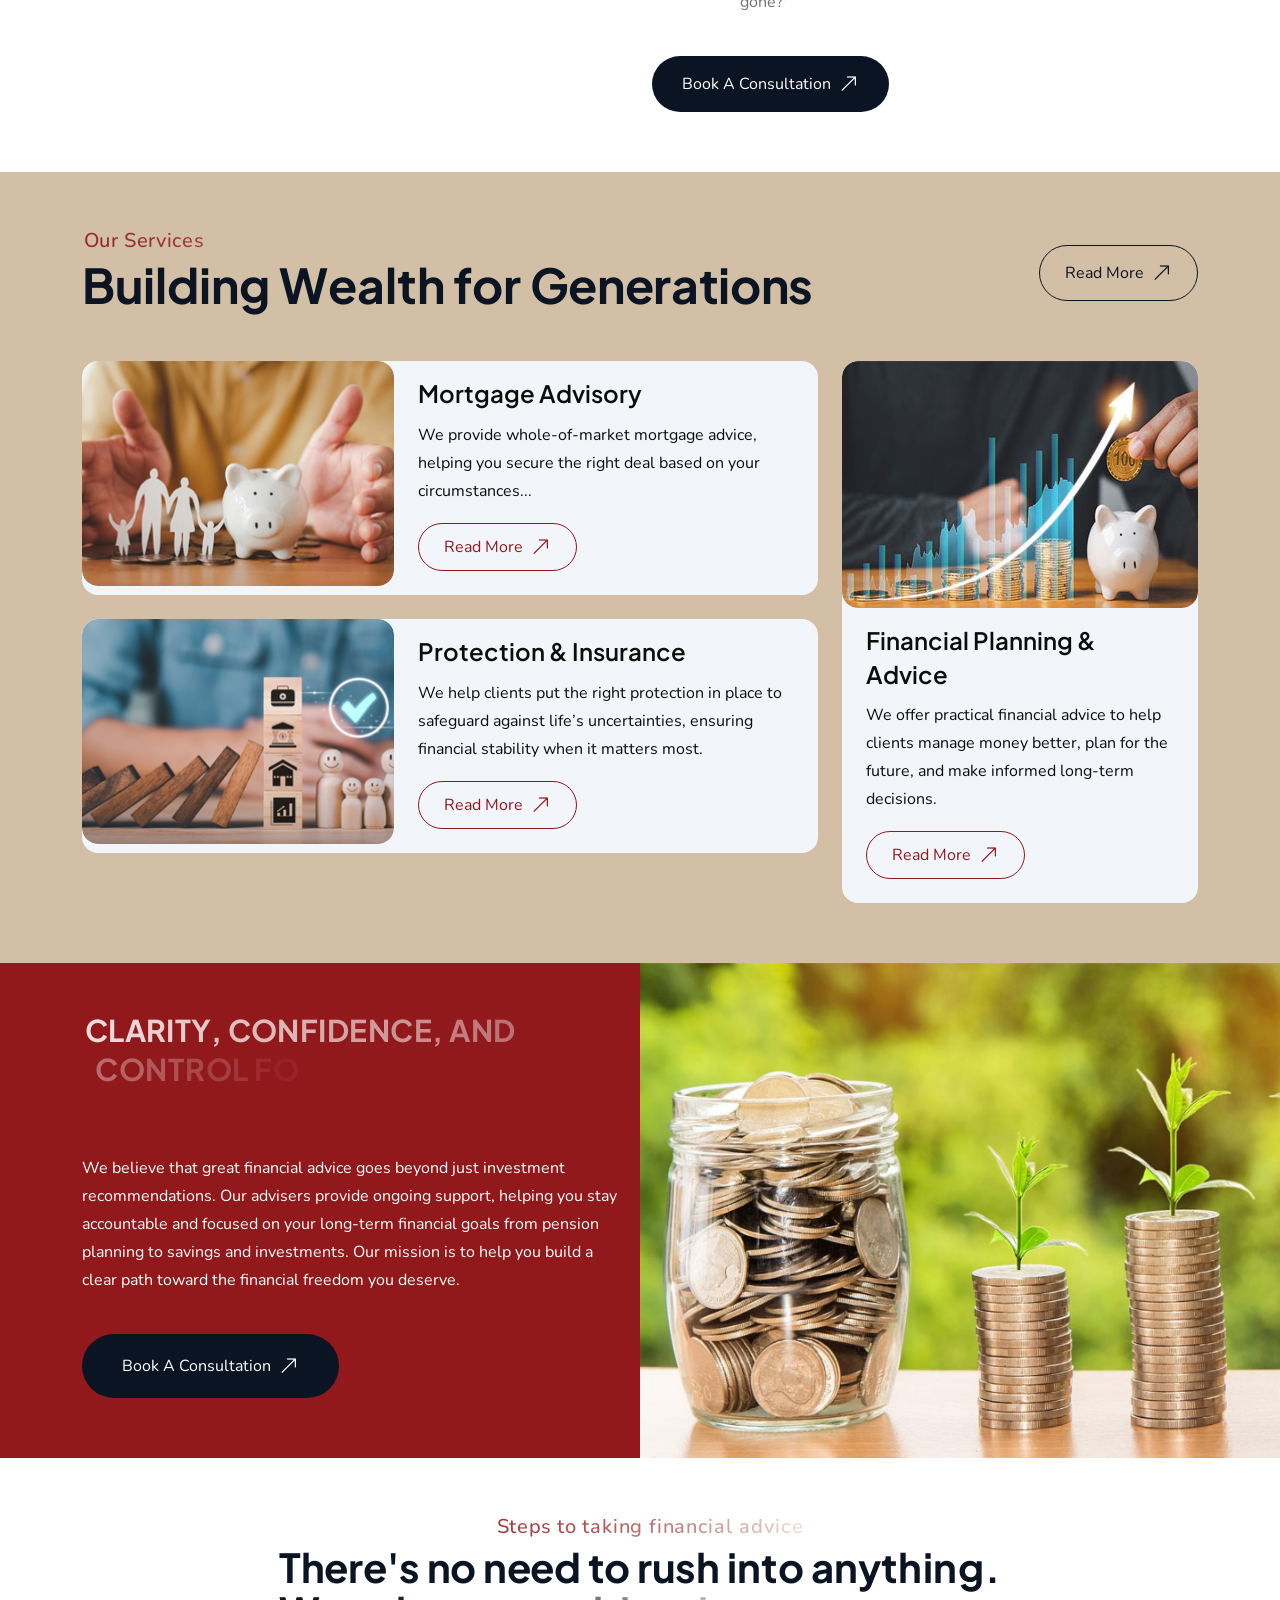
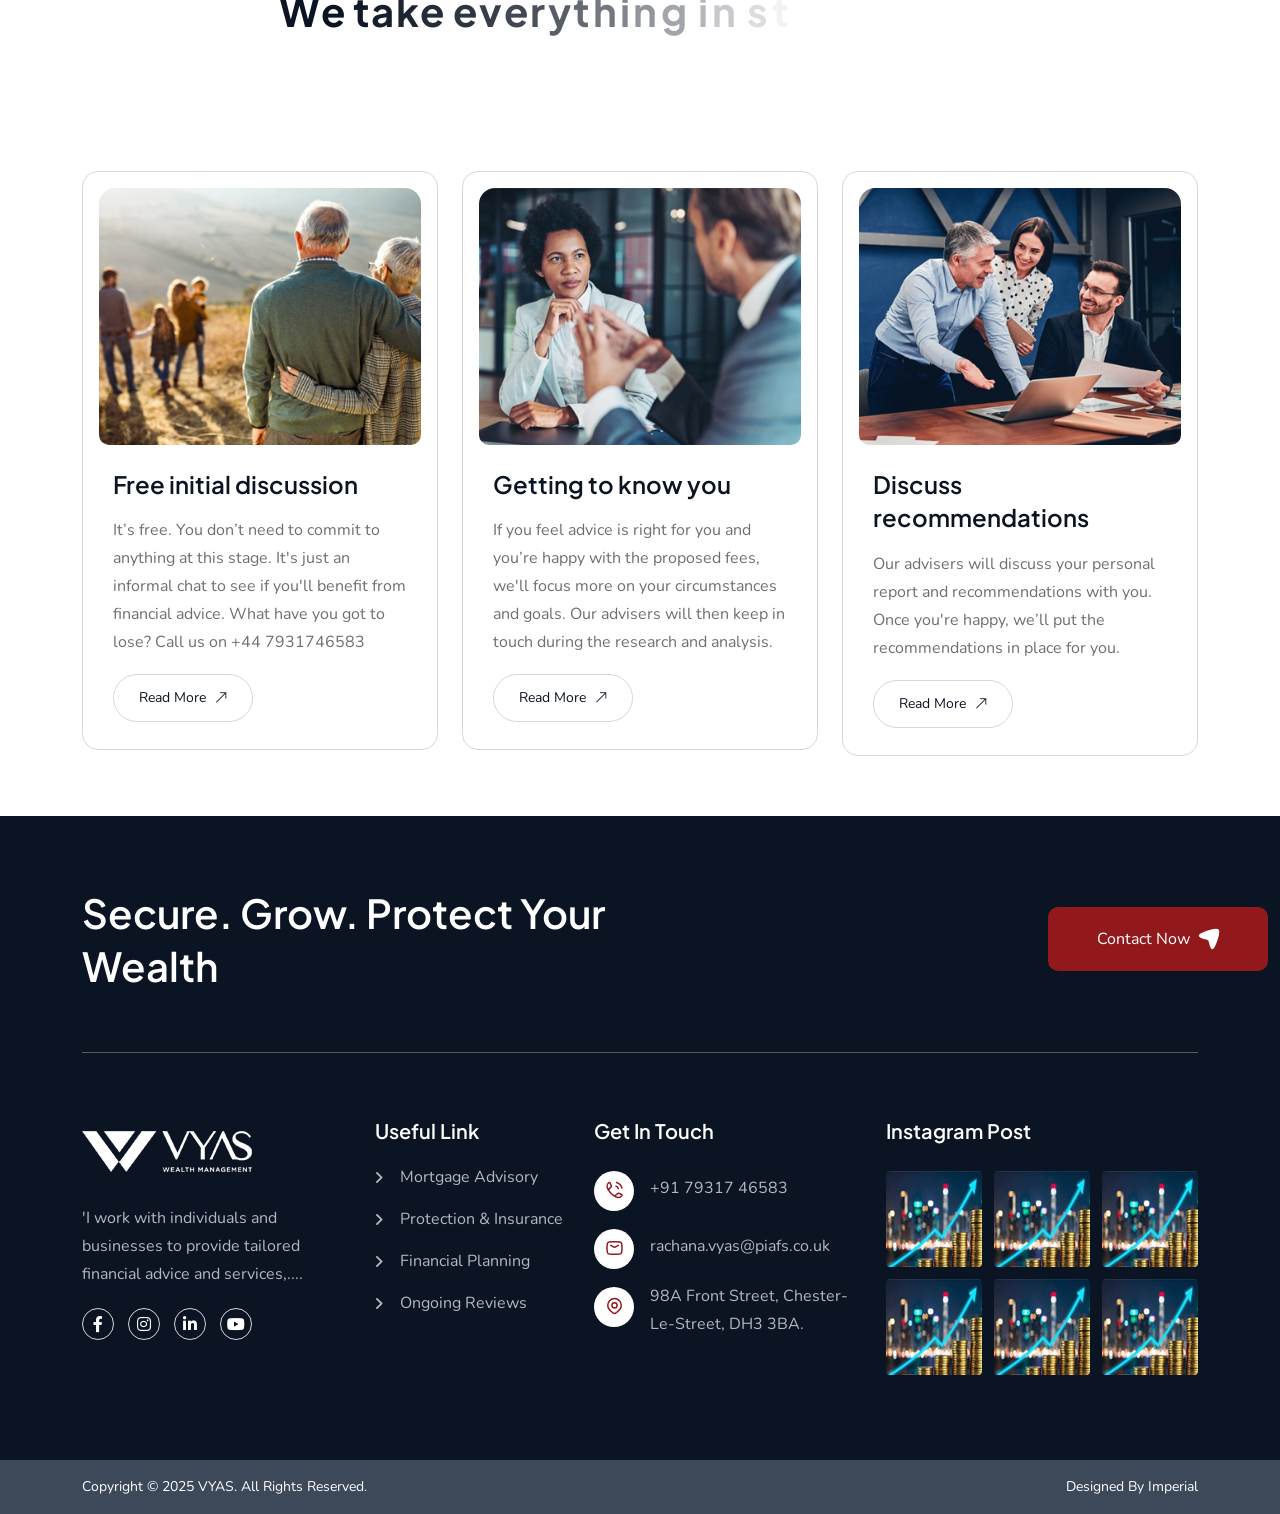
==== commit b15b8a48: "change7" ====
--- a/index.html
+++ b/index.html
@@ -361,10 +361,10 @@
                                             with clarity, and help clients build long-term financial security with
                                             confidence.</p>
                                         <div class="btn-group" data-ani="slideinup" data-ani-delay="0.8s">
-                                            <a href="#0" class="th-btn style7 th-icon">
+                                            <a href="book-consultant.html" class="th-btn style7 th-icon">
                                                 Book a Consultation <i class="fa-light fa-arrow-right-long"></i>
                                             </a>
-                                            <a href="#0" class="th-btn style2 th-icon">
+                                            <a href="services.html" class="th-btn style2 th-icon">
                                                 Our Services <i class="fa-light fa-arrow-right-long"></i>
                                             </a>
                                         </div>
@@ -396,10 +396,10 @@
                                             with clarity, and help clients build long-term financial security with
                                             confidence.</p>
                                         <div class="btn-group" data-ani="slideinup" data-ani-delay="0.8s">
-                                            <a href="#0" class="th-btn style7 th-icon">
+                                            <a href="book-consultant.html" class="th-btn style7 th-icon">
                                                 Book a Consultation <i class="fa-light fa-arrow-right-long"></i>
                                             </a>
-                                            <a href="#0" class="th-btn style2 th-icon">
+                                            <a href="services.html" class="th-btn style2 th-icon">
                                                 Our Services <i class="fa-light fa-arrow-right-long"></i>
                                             </a>
                                         </div>
@@ -431,10 +431,10 @@
                                             with clarity, and help clients build long-term financial security with
                                             confidence.</p>
                                         <div class="btn-group" data-ani="slideinup" data-ani-delay="0.8s">
-                                            <a href="#0" class="th-btn style7 th-icon">
+                                            <a href="book-consultant.html" class="th-btn style7 th-icon">
                                                 Book a Consultation <i class="fa-light fa-arrow-right-long"></i>
                                             </a>
-                                            <a href="#0" class="th-btn style2 th-icon">
+                                            <a href="services.html" class="th-btn style2 th-icon">
                                                 Our Services <i class="fa-light fa-arrow-right-long"></i>
                                             </a>
                                         </div>
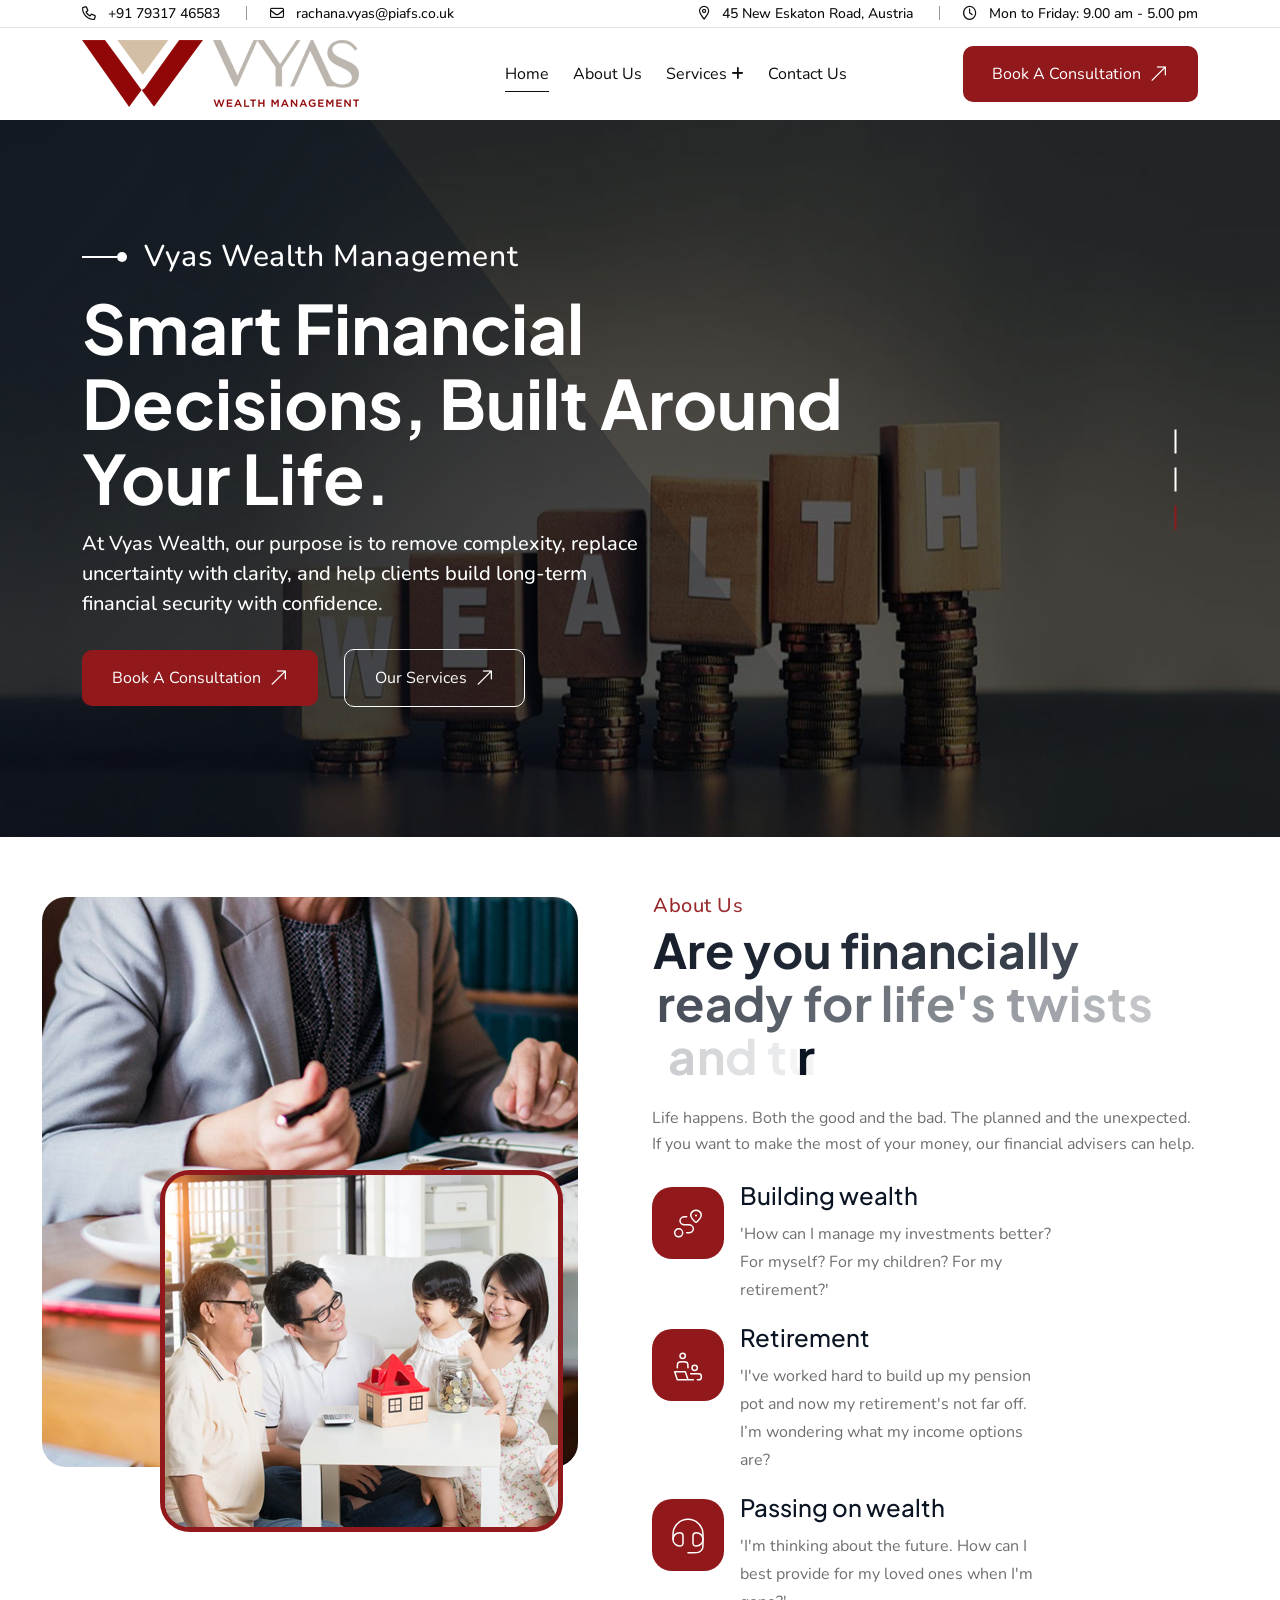
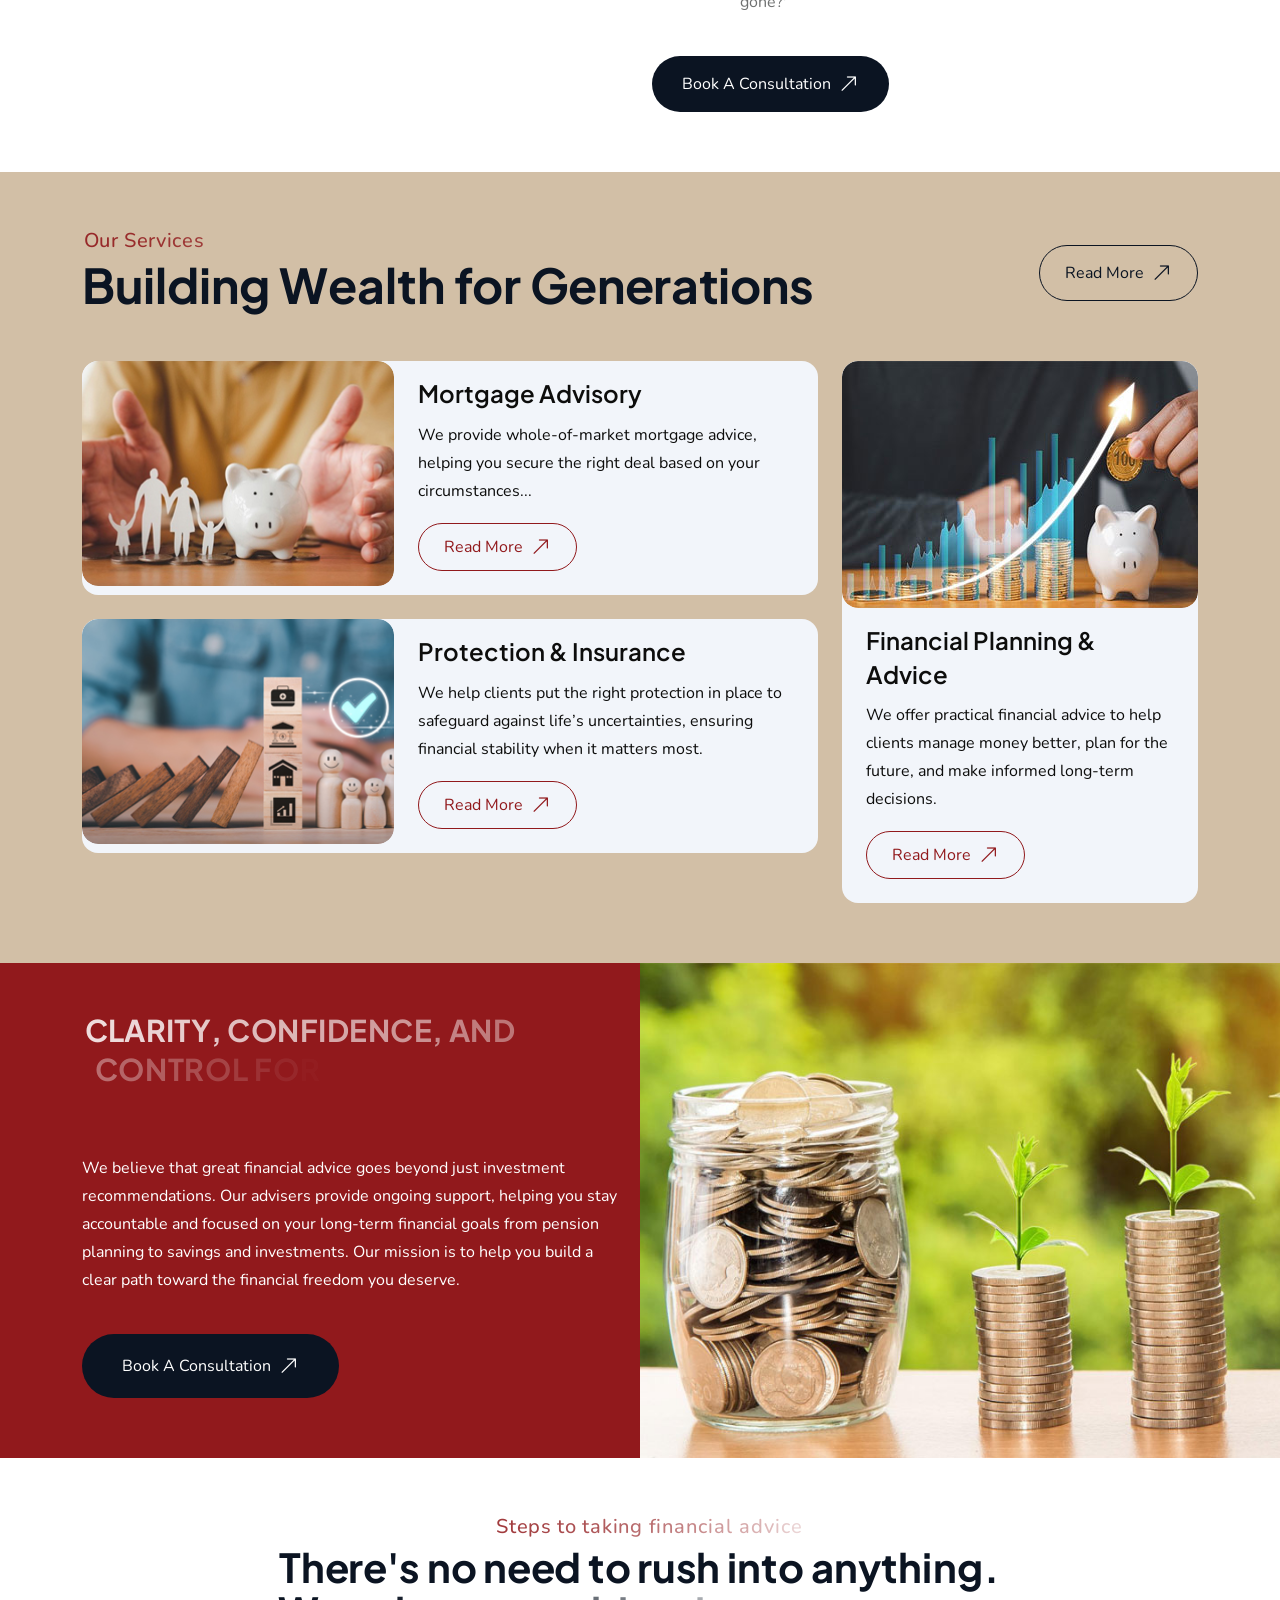
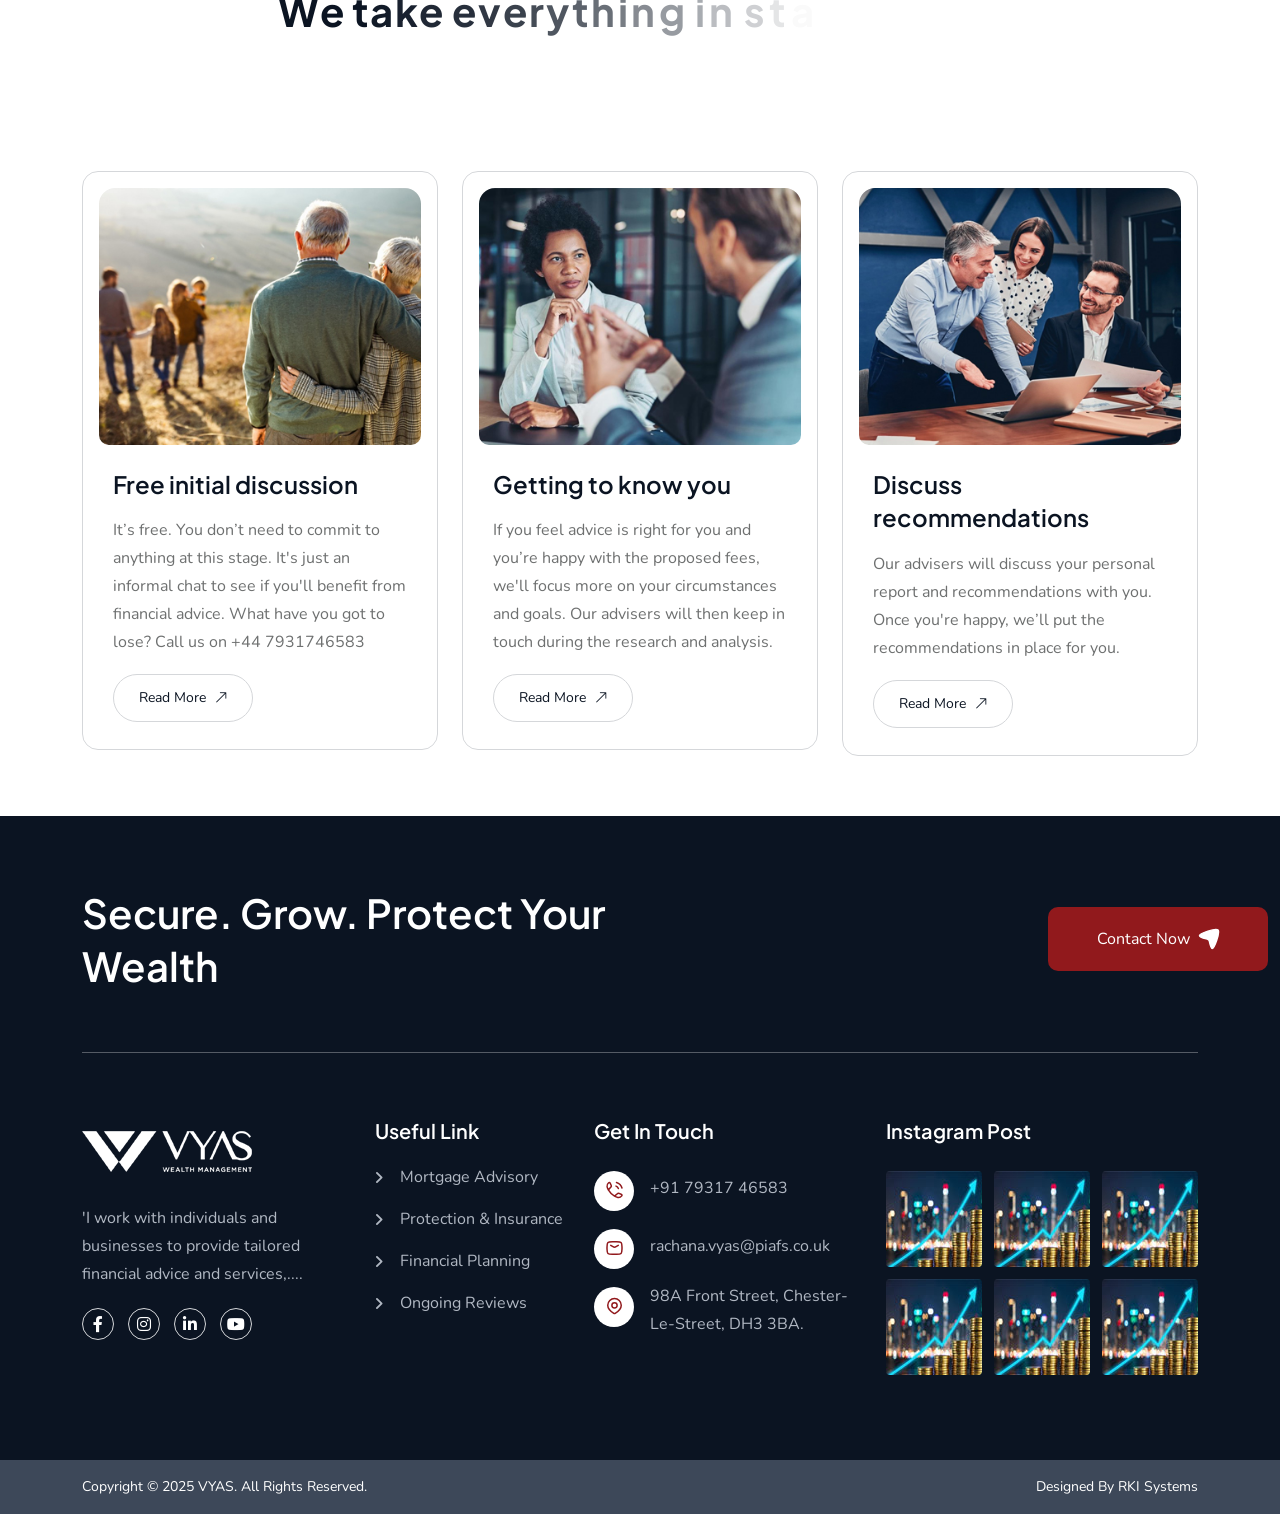
==== commit aefdcb24: "change8" ====
--- a/index.html
+++ b/index.html
@@ -850,8 +850,8 @@
                     </div>
                     <div class="col-lg-6 text-center text-lg-end">
                         <div class="footer-links">
-                            <p class="copyright-text">Designed By <a href="https://impinfo.in/"
-                                    target="_blank">Imperial</a></p>
+                            <p class="copyright-text">Designed By <a href="https://rkisystems.co.uk/"
+                                    target="_blank">RKI Systems</a></p>
                         </div>
                     </div>
                 </div>
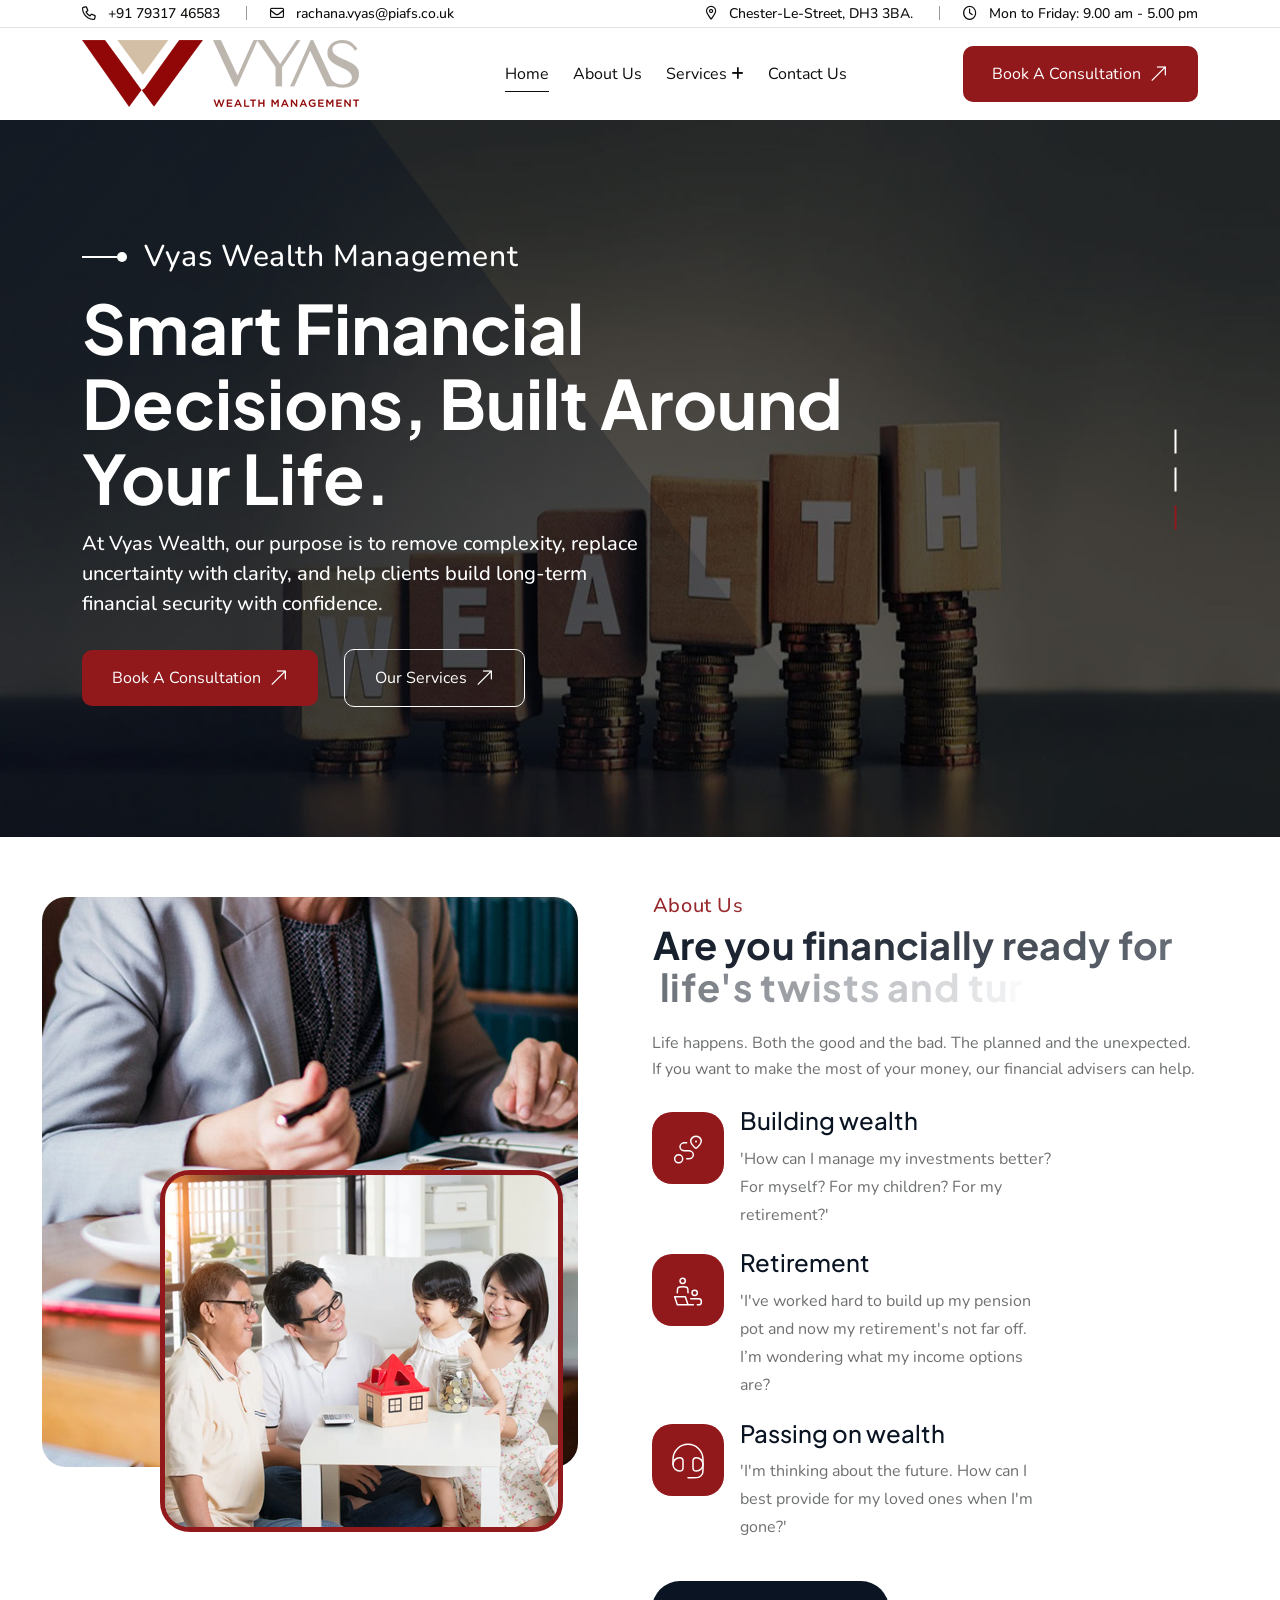
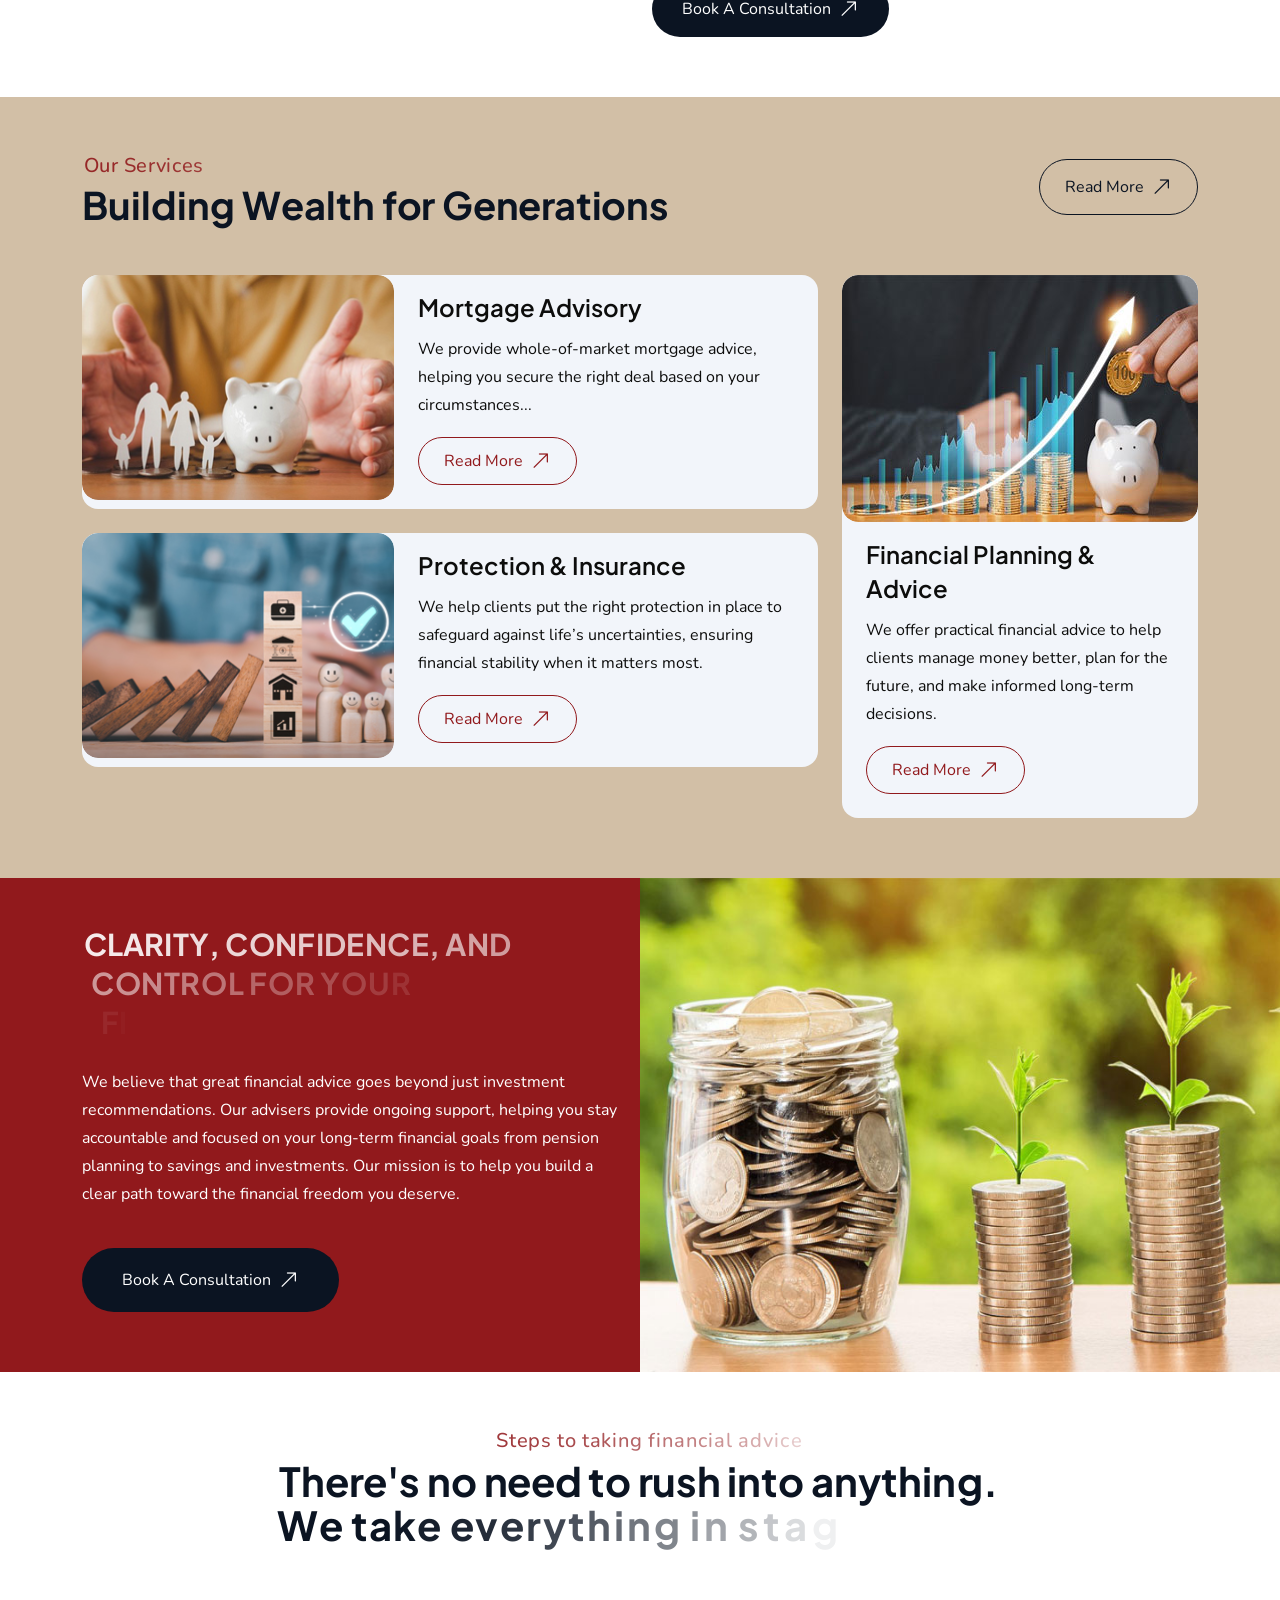
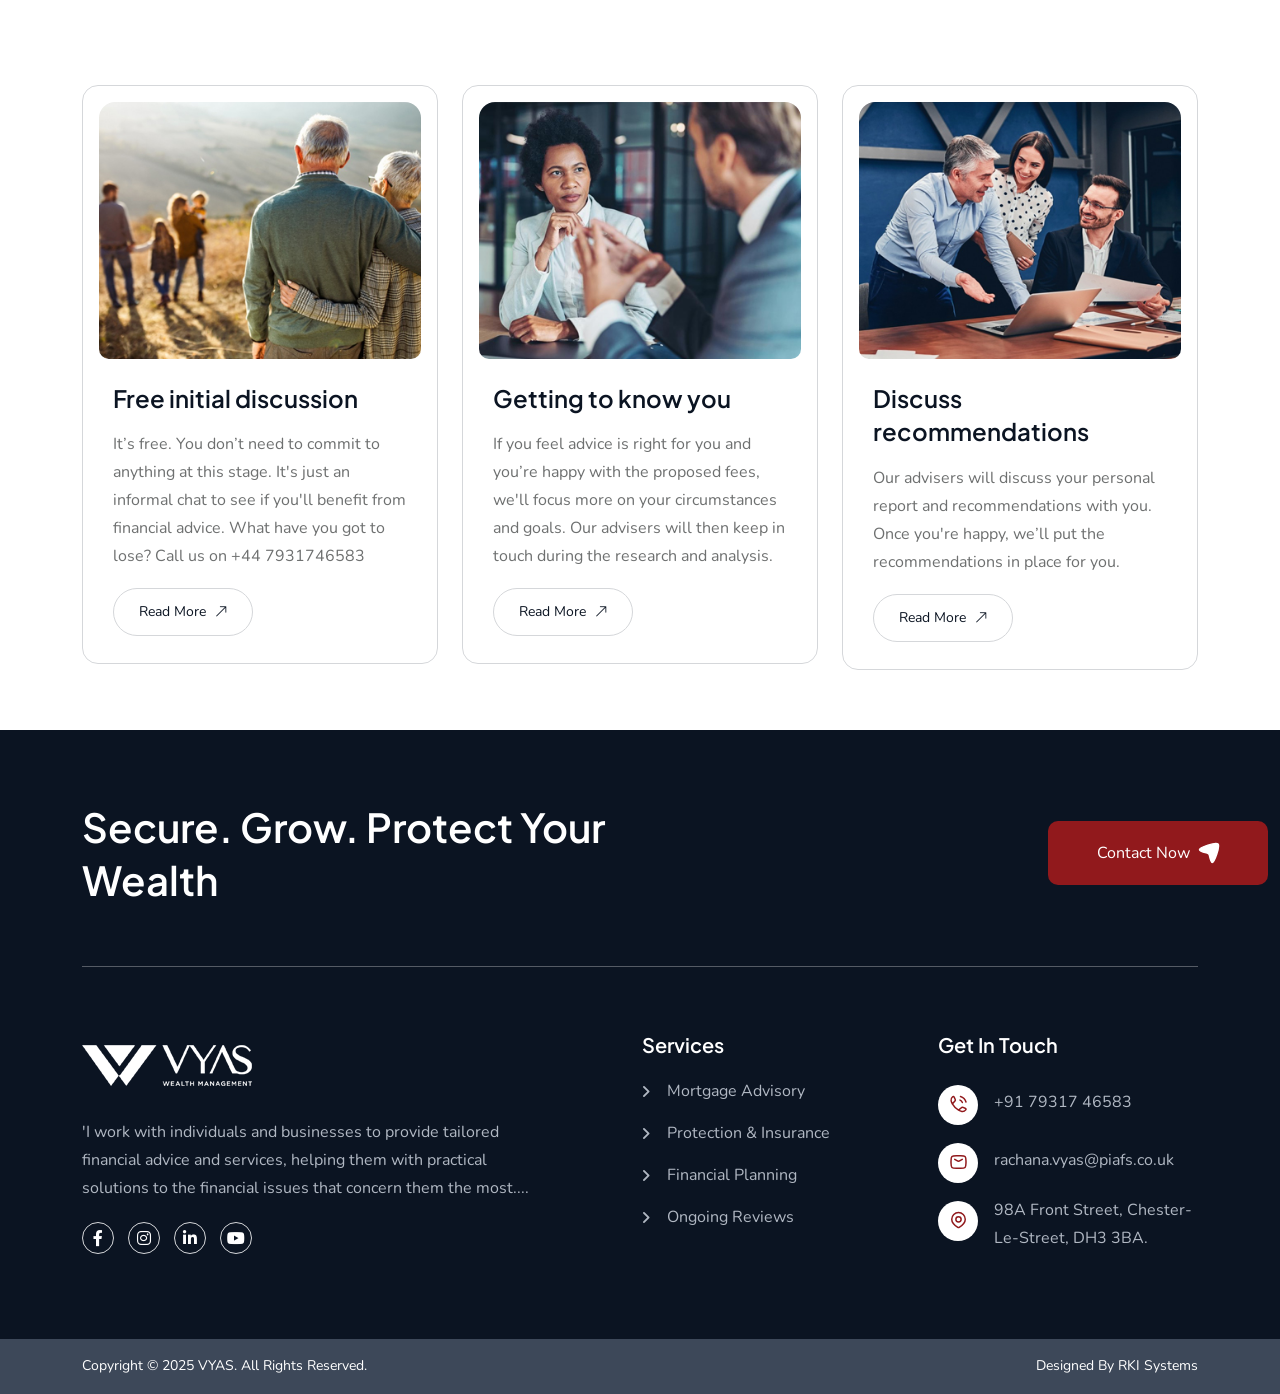
==== commit 61405308: "change9" ====
--- a/index.html
+++ b/index.html
@@ -94,7 +94,7 @@
         <button class="th-btn preloaderCls">Cancel Preloader </button>
         <div class="preloader-inner">
             <img src="assets/img/pre.png" alt="img">
-             
+
         </div>
     </div><!--==============================
     Sidemenu
@@ -162,7 +162,7 @@
                         </div>
                         <div class="details">
                             <p><a href="tel:+917931746583" class="info-box_link">+91 79317 46583</a></p>
-                             
+
                         </div>
                     </div>
                     <div class="info-box_text">
@@ -170,7 +170,8 @@
                             <img src="assets/img/icon/envelope.svg" alt="img">
                         </div>
                         <div class="details">
-                            <p><a href="mailto: rachana.vyas@piafs.co.uk" class="info-box_link"> rachana.vyas@piafs.co.uk</a></p>
+                            <p><a href="mailto: rachana.vyas@piafs.co.uk" class="info-box_link">
+                                    rachana.vyas@piafs.co.uk</a></p>
                             <p><a href="mailto:support24@atek.com" class="info-box_link">support24@atek.com</a></p>
                         </div>
                     </div>
@@ -258,7 +259,7 @@
                             <ul>
                                 <li class="d-none d-xl-inline-block"><i
                                         class="fa-sharp fa-regular  fa-location-dot"></i>
-                                    <span>45 New Eskaton Road, Austria</span>
+                                    <span>Chester-Le-Street, DH3 3BA.</span>
                                 </li>
                                 <li class="d-none d-xl-inline-block"><i class="fa-regular fa-clock"></i>
                                     <span>Mon to Friday: 9.00 am - 5.00 pm</span>
@@ -482,7 +483,8 @@
                             <h2 class="sec-title mb-20  text-anime-style-2">Are you financially ready for life's twists
                                 and turns</h2>
                         </div>
-                        <p class="sec-text mb-30 wow fadeInUp jcc" data-wow-delay=".2s">Life happens. Both the good and the
+                        <p class="sec-text mb-30 wow fadeInUp jcc" data-wow-delay=".2s">Life happens. Both the good and
+                            the
                             bad. The planned and the unexpected. If you want to make the most of your money, our
                             financial advisers can help.</p>
                         <div class="about-item-wrap">
@@ -547,7 +549,8 @@
                         <div class="blog-grid2_content">
 
                             <h3 class="box-title"><a href="#0">Mortgage Advisory</a></h3>
-                            <p class="jcc" style="color: #0d0d0c;"> We provide whole-of-market mortgage advice, helping you secure
+                            <p class="jcc" style="color: #0d0d0c;"> We provide whole-of-market mortgage advice, helping
+                                you secure
                                 the right deal based on your circumstances...
                             </p>
                             <a href="#0" class="th-btn style4 th-radius th-icon">Read More <i
@@ -561,7 +564,8 @@
                         <div class="blog-grid2_content">
 
                             <h3 class="box-title"><a href="#0">Protection & Insurance</a></h3>
-                            <p class="jcc" style="color: #0d0d0c;">We help clients put the right protection in place to safeguard
+                            <p class="jcc" style="color: #0d0d0c;">We help clients put the right protection in place to
+                                safeguard
                                 against life’s uncertainties, ensuring financial stability when it matters most.</p>
                             <a href="#0" class="th-btn style4 th-radius th-icon">Read More <i
                                     class="fa-light fa-arrow-right-long"></i></a>
@@ -577,7 +581,8 @@
 
                             <h3 class="box-title"><a href="#0">Financial Planning & Advice</a></h3>
 
-                            <p class="jcc" style="color: #0d0d0c;"> We offer practical financial advice to help clients manage money
+                            <p class="jcc" style="color: #0d0d0c;"> We offer practical financial advice to help clients
+                                manage money
                                 better, plan for the future, and make informed long-term decisions. </p>
                             <a href="#0" class="th-btn style4 th-radius th-icon">Read More <i
                                     class="fa-light fa-arrow-right-long"></i></a>
@@ -600,7 +605,8 @@
                                         Future.</span>
 
                                 </h2>
-                                <p class="text-white wow fadeInUp jcc" data-wow-delay=".3s">We believe that great financial
+                                <p class="text-white wow fadeInUp jcc" data-wow-delay=".3s">We believe that great
+                                    financial
                                     advice goes beyond just investment recommendations. Our advisers provide ongoing
                                     support, helping you stay accountable and focused on your long-term financial goals
                                     from pension planning to savings and investments. Our mission is to help you build a
@@ -650,7 +656,8 @@
                                         <h3 class="box-title">
                                             <a href="financial-advice.html">Free initial discussion</a>
                                         </h3>
-                                        <p class="service-box_text jcc">It’s free. You don’t need to commit to anything at
+                                        <p class="service-box_text jcc">It’s free. You don’t need to commit to anything
+                                            at
                                             this stage. It's just an informal chat to see if you'll benefit from
                                             financial advice. What have you got to lose? Call us on +44 7931746583</p>
                                         <a class="th-btn style4" href="financial-advice.html">
@@ -671,7 +678,8 @@
                                         <h3 class="box-title">
                                             <a href="financial-advice.html">Getting to know you</a>
                                         </h3>
-                                        <p class="service-box_text jcc">If you feel advice is right for you and you’re happy
+                                        <p class="service-box_text jcc">If you feel advice is right for you and you’re
+                                            happy
                                             with the proposed fees, we'll focus more on your circumstances and goals.
                                             Our advisers will then keep in touch during the research and analysis.</p>
                                         <a class="th-btn style4" href="financial-advice.html">
@@ -692,7 +700,8 @@
                                         <h3 class="box-title">
                                             <a href="financial-advice.html">Discuss recommendations</a>
                                         </h3>
-                                        <p class="service-box_text jcc">Our advisers will discuss your personal report and
+                                        <p class="service-box_text jcc">Our advisers will discuss your personal report
+                                            and
                                             recommendations with you. Once you're happy, we’ll put the recommendations
                                             in place for you.</p>
                                         <a class="th-btn style4" href="financial-advice.html">
@@ -723,31 +732,36 @@
                                     Wealth</h2>
                             </div>
                             <div class="col-lg-3">
-                                
+
                             </div>
                             <div class="col-lg-2">
                                 <form class="newsletter-form">
-                                    <a href="contact-us.html"></a><button type="submit" class="th-btn style3">Contact Now <img
-                                            src="assets/img/icon/plane.svg" alt=""></button>
+                                    <a href="contact-us.html"></a><button type="submit" class="th-btn style3">Contact
+                                        Now <img src="assets/img/icon/plane.svg" alt=""></button>
                                 </form>
                             </div>
                         </div>
                     </div>
                 </div>
                 <div class="row justify-content-between">
-                    <div class="col-md-6 col-xl-3">
+                    <div class="col-md-6 col-xl-5">
                         <div class="widget footer-widget">
                             <div class="th-widget-about">
                                 <div class="about-logo">
                                     <a href="index.html"><img src="assets/img/ff.png" alt="Atek"></a>
                                 </div>
                                 <p class="about-text">'I work with individuals and businesses to provide tailored
-                                    financial advice and services,....</p>
+                                    financial advice and services, helping them with practical solutions to the
+                                    financial issues that concern them the most....</p>
                                 <div class="th-social">
-                                    <a href="https://www.facebook.com/" target="_blank"><i class="fab fa-facebook-f"></i></a>
-                                    <a href="https://instagram.com/" target="_blank"><i class="fab fa-instagram"></i></a>
-                                    <a href="https://www.linkedin.com/" target="_blank"><i class="fab fa-linkedin-in"></i></a>
-                                    <a href="https://www.whatsapp.com/" target="_blank"><i class="fab fa-youtube"></i></a>
+                                    <a href="https://www.facebook.com/" target="_blank"><i
+                                            class="fab fa-facebook-f"></i></a>
+                                    <a href="https://instagram.com/" target="_blank"><i
+                                            class="fab fa-instagram"></i></a>
+                                    <a href="https://www.linkedin.com/" target="_blank"><i
+                                            class="fab fa-linkedin-in"></i></a>
+                                    <a href="https://www.whatsapp.com/" target="_blank"><i
+                                            class="fab fa-youtube"></i></a>
 
                                 </div>
                             </div>
@@ -755,7 +769,7 @@
                     </div>
                     <div class="col-md-6 col-xl-auto">
                         <div class="widget widget_nav_menu footer-widget">
-                            <h3 class="widget_title">Useful Link</h3>
+                            <h3 class="widget_title">Services</h3>
                             <div class="menu-all-pages-container">
                                 <ul class="menu">
 
@@ -777,7 +791,7 @@
                                     </div>
                                     <div class="details">
                                         <p><a href="tel:+917931746583" class="info-box_link">+91 79317 46583</a></p>
-                                         
+
                                     </div>
                                 </div>
                                 <div class="info-box_text align-items-center">
@@ -785,9 +799,9 @@
                                         <img src="assets/img/icon/envelope.svg" alt="img">
                                     </div>
                                     <div class="details">
-                                        <p><a href="mailto: rachana.vyas@piafs.co.uk"
-                                                class="info-box_link"> rachana.vyas@piafs.co.uk</a></p>
-                                         
+                                        <p><a href="mailto: rachana.vyas@piafs.co.uk" class="info-box_link">
+                                                rachana.vyas@piafs.co.uk</a></p>
+
                                     </div>
                                 </div>
                                 <div class="info-box_text">
@@ -801,43 +815,7 @@
                             </div>
                         </div>
                     </div>
-                    <div class="col-md-6 col-xl-auto">
-                        <div class="widget footer-widget">
-                            <h3 class="widget_title">Instagram Post</h3>
-                            <div class="sidebar-gallery">
-                                <div class="gallery-thumb">
-                                    <img src="assets/img/widget/gallery_1_1.jpg" alt="Gallery Image">
-                                    <a target="_blank" href="https://www.instagram.com/" class="gallery-btn"><i
-                                            class="fab fa-instagram"></i></a>
-                                </div>
-                                <div class="gallery-thumb">
-                                    <img src="assets/img/widget/gallery_1_1.jpg" alt="Gallery Image">
-                                    <a target="_blank" href="https://www.instagram.com/" class="gallery-btn"><i
-                                            class="fab fa-instagram"></i></a>
-                                </div>
-                                <div class="gallery-thumb">
-                                    <img src="assets/img/widget/gallery_1_1.jpg" alt="Gallery Image">
-                                    <a target="_blank" href="https://www.instagram.com/" class="gallery-btn"><i
-                                            class="fab fa-instagram"></i></a>
-                                </div>
-                                <div class="gallery-thumb">
-                                    <img src="assets/img/widget/gallery_1_1.jpg" alt="Gallery Image">
-                                    <a target="_blank" href="https://www.instagram.com/" class="gallery-btn"><i
-                                            class="fab fa-instagram"></i></a>
-                                </div>
-                                <div class="gallery-thumb">
-                                    <img src="assets/img/widget/gallery_1_1.jpg" alt="Gallery Image">
-                                    <a target="_blank" href="https://www.instagram.com/" class="gallery-btn"><i
-                                            class="fab fa-instagram"></i></a>
-                                </div>
-                                <div class="gallery-thumb">
-                                    <img src="assets/img/widget/gallery_1_1.jpg" alt="Gallery Image">
-                                    <a target="_blank" href="https://www.instagram.com/" class="gallery-btn"><i
-                                            class="fab fa-instagram"></i></a>
-                                </div>
-                            </div>
-                        </div>
-                    </div>
+
                 </div>
             </div>
         </div>
--- a/assets/css/style.css
+++ b/assets/css/style.css
@@ -22488,8 +22488,9 @@
 
 .about-contact-grid.inner-style .about-contact-details-text {
   font-weight: 500;
-  font-size: 24px;
+  font-size: 20px;
   color: var(--title-color);
+  line-height: 1.5;
   /* Extra small devices */
 }
 
@@ -41567,3 +41568,7 @@
     text-align: justify;
   }
 }
+
+.sec-title {
+  font-size: 38px;
+}
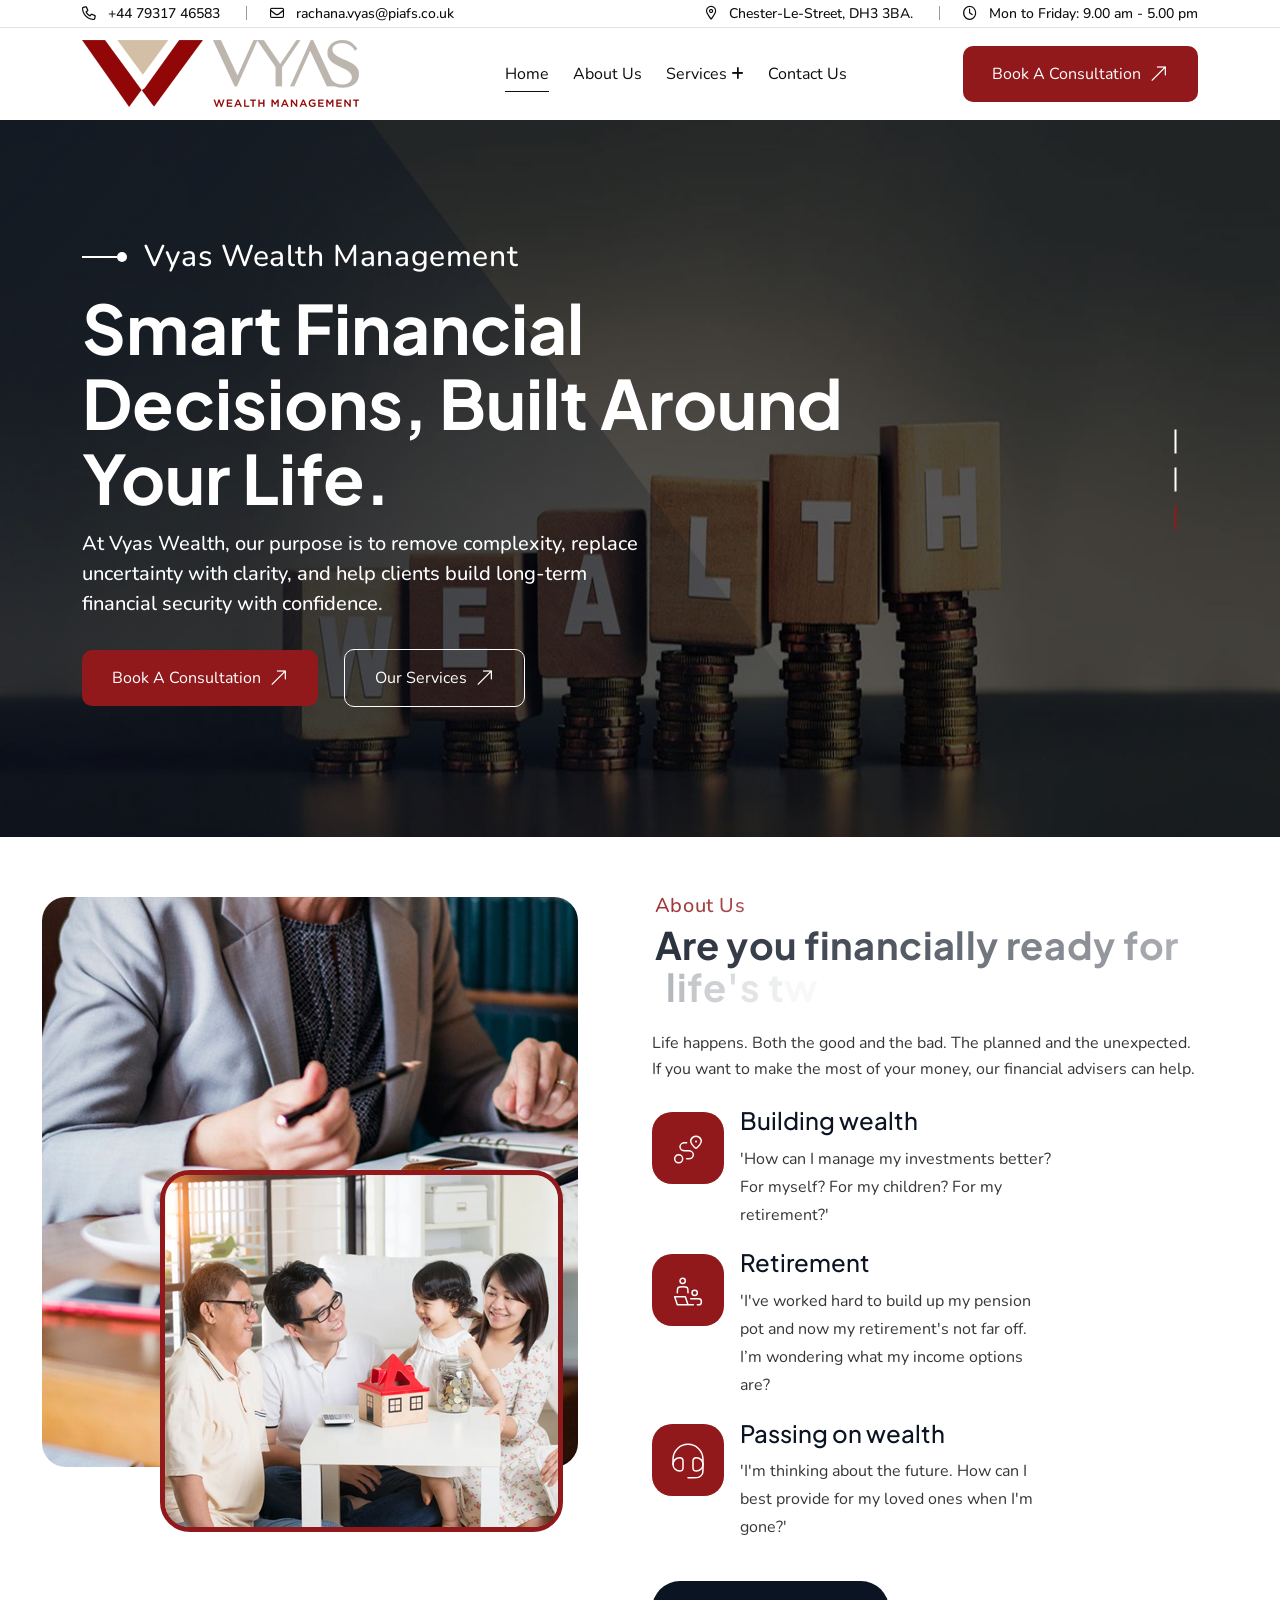
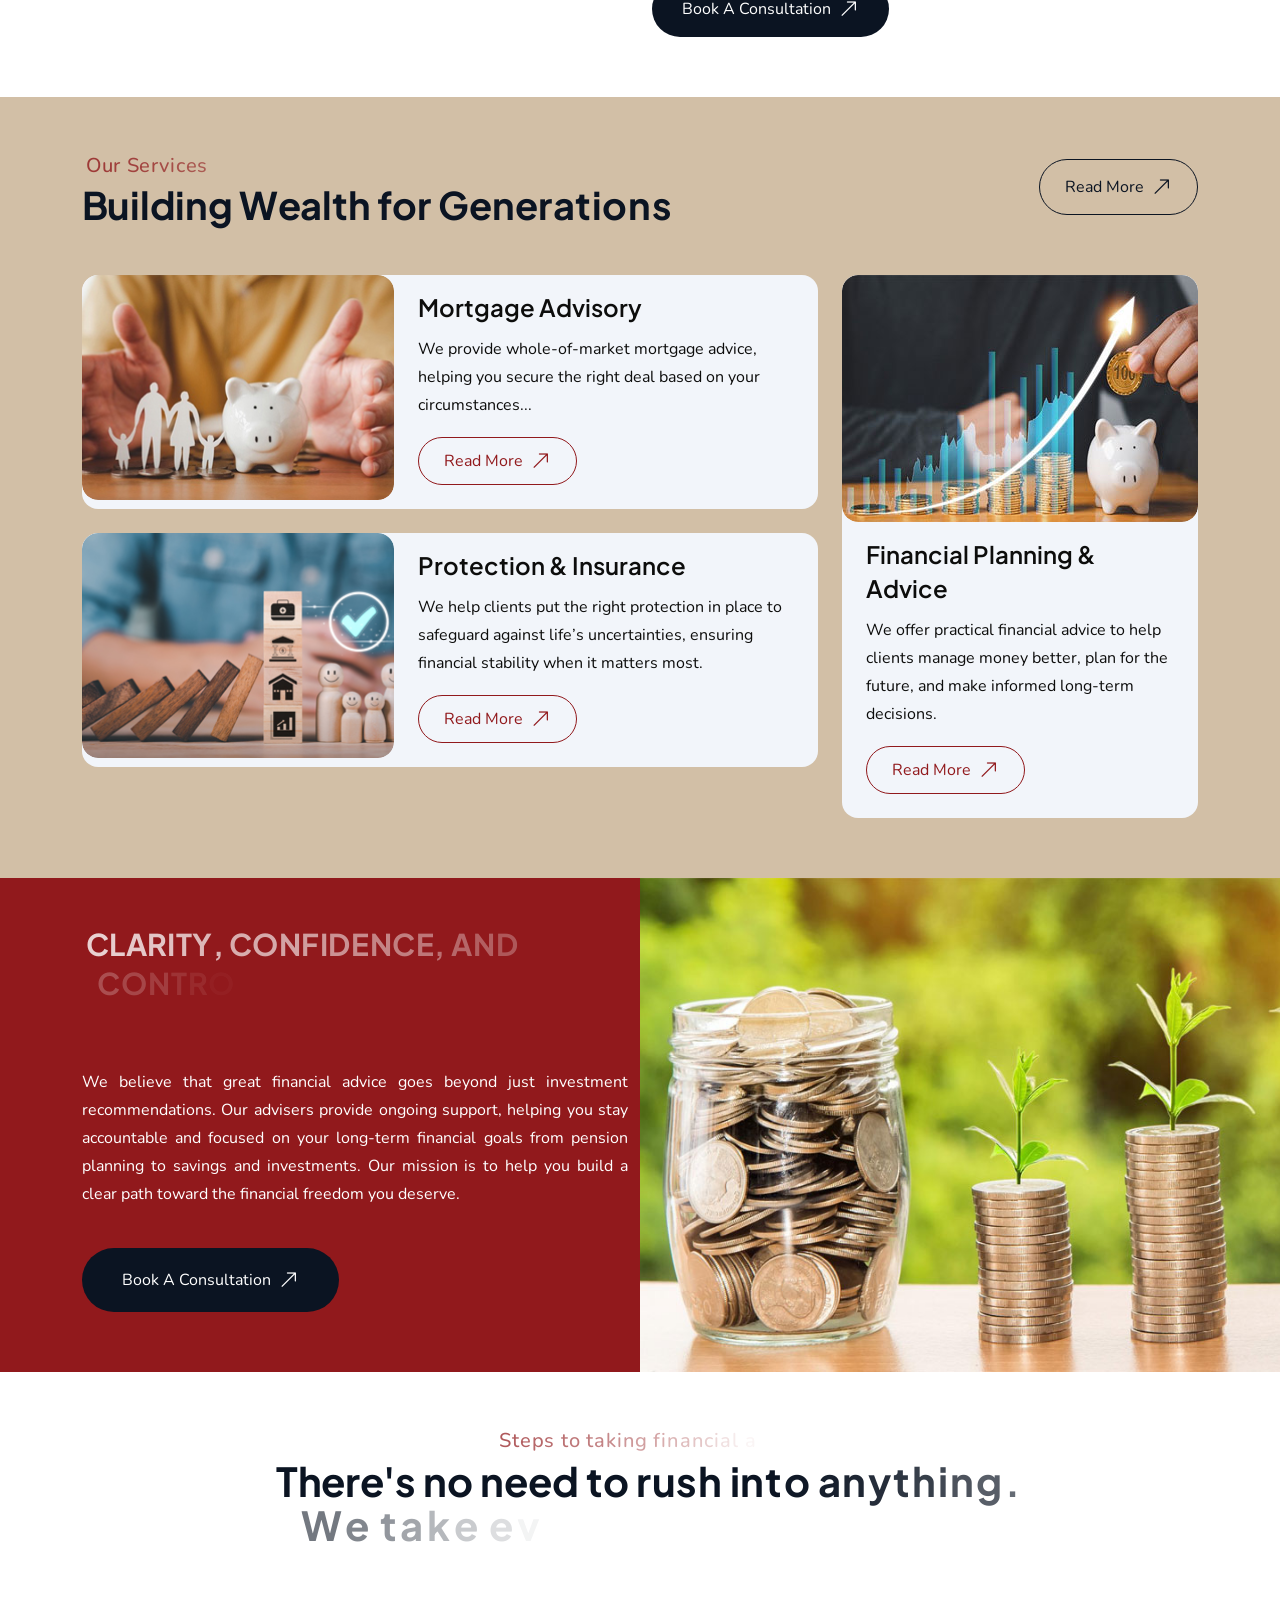
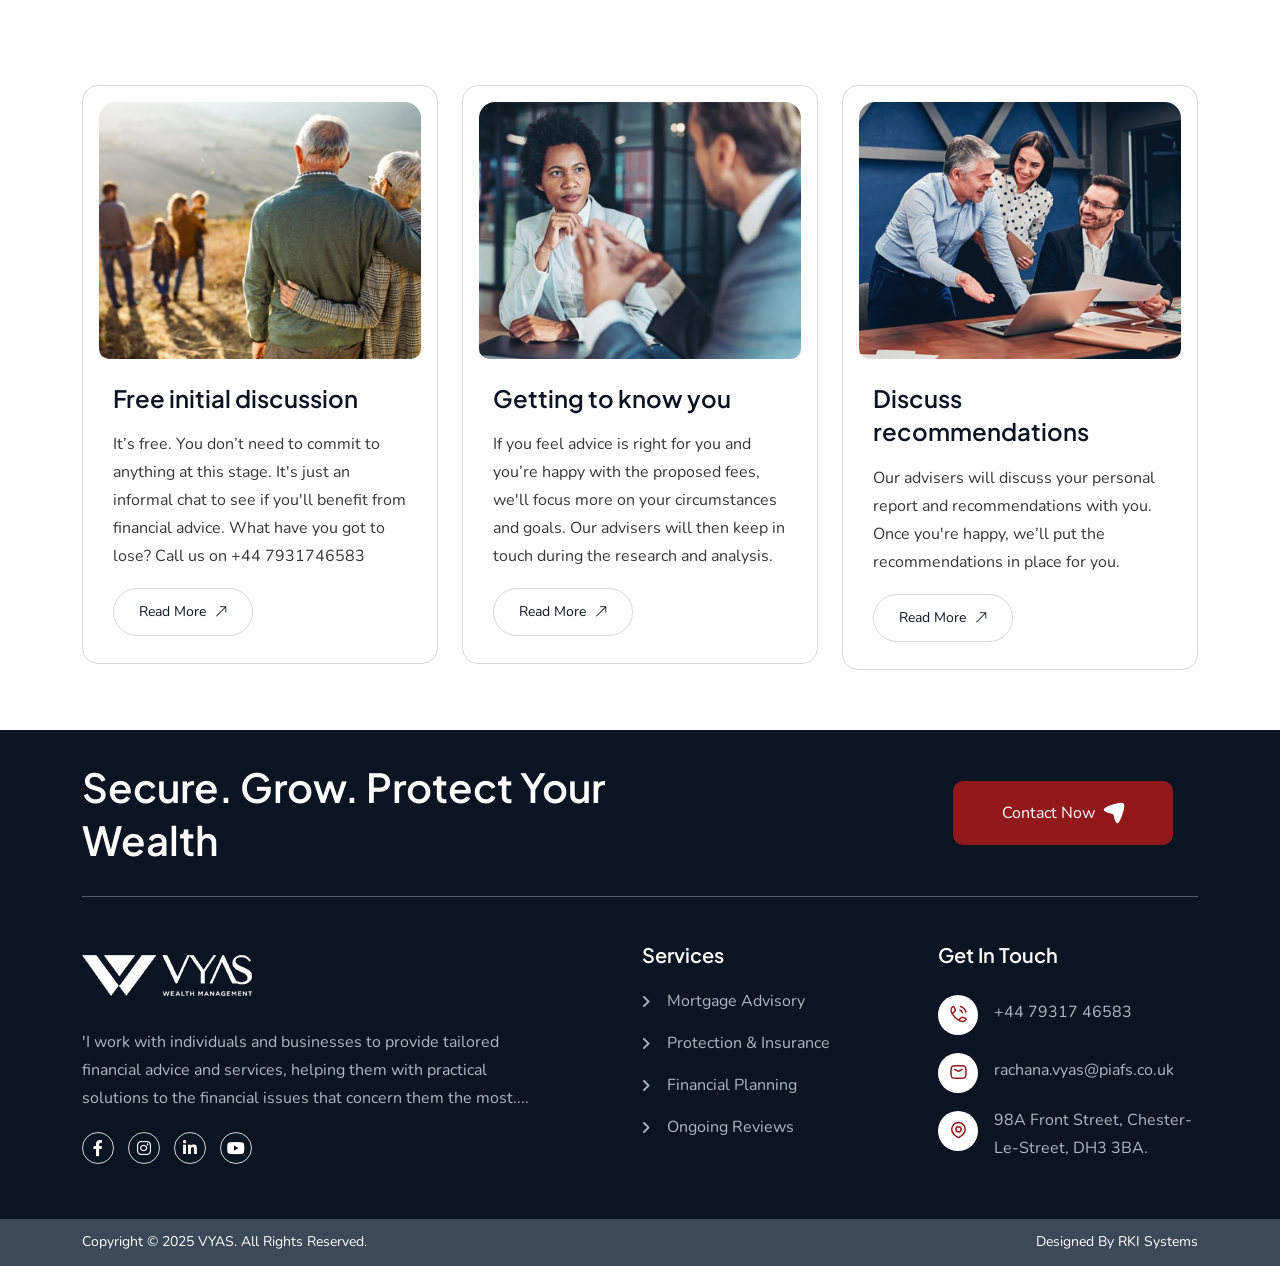
==== commit ff30eb8f: "change11" ====
--- a/index.html
+++ b/index.html
@@ -161,7 +161,7 @@
                             <img src="assets/img/icon/phone.svg" alt="img">
                         </div>
                         <div class="details">
-                            <p><a href="tel:+917931746583" class="info-box_link">+91 79317 46583</a></p>
+                            <p><a href="tel:+447931746583" class="info-box_link">+44 79317 46583</a></p>
 
                         </div>
                     </div>
@@ -246,7 +246,7 @@
                         <div class="header-links">
                             <ul>
                                 <li class="d-none d-xl-inline-block"><i class="fa-sharp fa-regular  fa-phone"></i>
-                                    <span>+91 79317 46583</span>
+                                    <span>+44 79317 46583</span>
                                 </li>
                                 <li class="d-none d-xl-inline-block"><i class="fa-regular fa-envelope"></i>
                                     <span>rachana.vyas@piafs.co.uk</span>
@@ -605,7 +605,7 @@
                                         Future.</span>
 
                                 </h2>
-                                <p class="text-white wow fadeInUp jcc" data-wow-delay=".3s">We believe that great
+                                <p class="text-white wow fadeInUp jcc jc" data-wow-delay=".3s">We believe that great
                                     financial
                                     advice goes beyond just investment recommendations. Our advisers provide ongoing
                                     support, helping you stay accountable and focused on your long-term financial goals
@@ -642,7 +642,7 @@
             </div>
             <div class="service-wrapper">
                 <div class="slider-area">
-                    <div class="swiper th-slider slider-drag-wrap has-shadow" id="serviceSlider1"
+                    <div class="swiper th-slider has-shadow" id="serviceSlider1"
                         data-slider-options='{"breakpoints":{"0":{"slidesPerView":1},"576":{"slidesPerView":"1"},"768":{"slidesPerView":"2"},"992":{"slidesPerView":"2"},"1200":{"slidesPerView":"3"}}}'>
                         <div class="swiper-wrapper">
                             <div class="swiper-slide">
@@ -731,10 +731,10 @@
                                 <h2 class="newsletter-title text-white text-capitalize mb-0">Secure. Grow. Protect Your
                                     Wealth</h2>
                             </div>
+                            <div class="col-lg-2">
+
+                            </div>
                             <div class="col-lg-3">
-
-                            </div>
-                            <div class="col-lg-2">
                                 <form class="newsletter-form">
                                     <a href="contact-us.html"></a><button type="submit" class="th-btn style3">Contact
                                         Now <img src="assets/img/icon/plane.svg" alt=""></button>
@@ -790,7 +790,7 @@
                                         <img src="assets/img/icon/phone.svg" alt="img">
                                     </div>
                                     <div class="details">
-                                        <p><a href="tel:+917931746583" class="info-box_link">+91 79317 46583</a></p>
+                                        <p><a href="tel:+447931746583" class="info-box_link">+44 79317 46583</a></p>
 
                                     </div>
                                 </div>
--- a/assets/css/style.css
+++ b/assets/css/style.css
@@ -91,7 +91,7 @@
   --theme-color: #91191c;
   --primary-color: #91191c;
   --title-color: #0B1422;
-  --body-color: #6E7070;
+  --body-color: #363636;
   --smoke-color: #F2F5FA;
   --smoke-color2: #F3F4F6;
   --black-color: #000000;
@@ -114,7 +114,7 @@
   --main-container: 1320px;
   --container-gutters: 24px;
   --section-space: 120px;
-  --section-space-mobile: 80px;
+  --section-space-mobile: 60px;
   --section-title-space: 60px;
   --ripple-ani-duration: 2s;
 }
@@ -6094,7 +6094,7 @@
 }
 
 .widget:last-child.footer-widget {
-  margin-bottom: 50px;
+  margin-bottom: 20px;
 }
 
 .widget[data-overlay]:before {
@@ -9979,7 +9979,7 @@
 }
 
 .copyright-wrap {
-  padding: 15px 0;
+  padding: 11px 0;
   background-color: #3d4859;
 }
 
@@ -10002,8 +10002,8 @@
 
 .newsletter-top {
   border-bottom: 1px solid rgba(255, 255, 255, 0.3);
-  margin-bottom: 70px;
-  padding-bottom: 60px;
+  margin-bottom: 50px;
+  padding-bottom: 30px;
 }
 
 .newsletter-top .newsletter-title {
@@ -24831,7 +24831,7 @@
 
 @media (max-width: 1199px) {
   .about10.img-box10 {
-    margin: 0 80px;
+    margin: 0 0px;
     margin-bottom: 100px;
   }
 }
@@ -27926,7 +27926,7 @@
 .testi-grid2 .box-desig {
   font-weight: 400;
   font-size: 16px;
-  color: #6E7070;
+  color: #363636;
   display: block;
   margin-bottom: 10px;
 }
@@ -28719,7 +28719,7 @@
 
 .testi-grid2.style2 .box-text {
   font-size: 16px;
-  color: #6E7070;
+  color: #363636;
   max-width: 560px;
   margin-bottom: 25px;
 }
@@ -29398,7 +29398,7 @@
 }
 
 .price-card3 .box-text {
-  color: #6E7070;
+  color: #363636;
 }
 
 .price-card3 .checklist {
@@ -29416,7 +29416,7 @@
   padding-left: 25px;
   font-weight: 400;
   font-size: 16px;
-  color: #6E7070;
+  color: #363636;
 }
 
 .price-card3 .price-btn {
@@ -41520,7 +41520,7 @@
 
 
 .p1{
-  padding-top: 70px;
+  padding-top: 30px;
 }
 .p2{
   padding-bottom: 70px;
@@ -41571,4 +41571,14 @@
 
 .sec-title {
   font-size: 38px;
-}+}
+
+.jc {
+    text-align: justify;
+  }
+
+  @media (min-width: 1400px) {
+    .mpl {
+        padding-left: 0 !important;
+        margin-left: 0 !important;
+    }
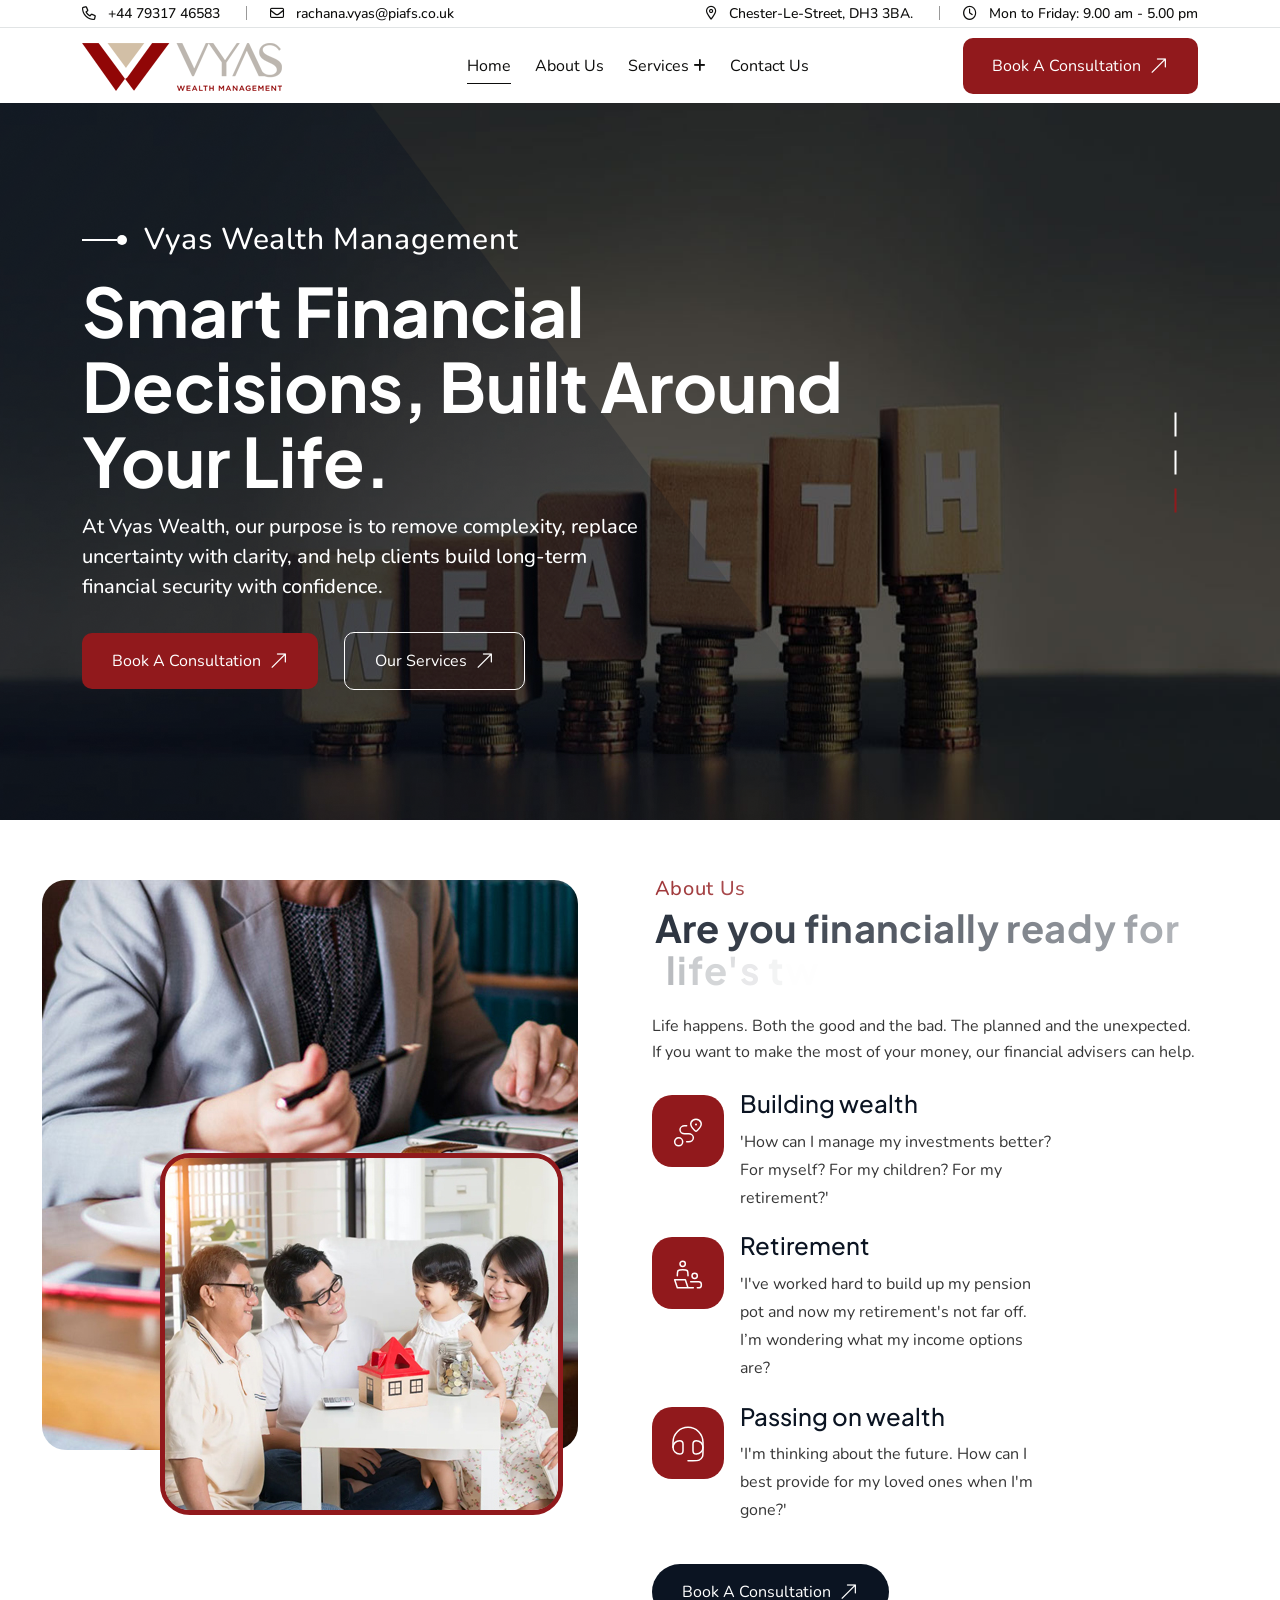
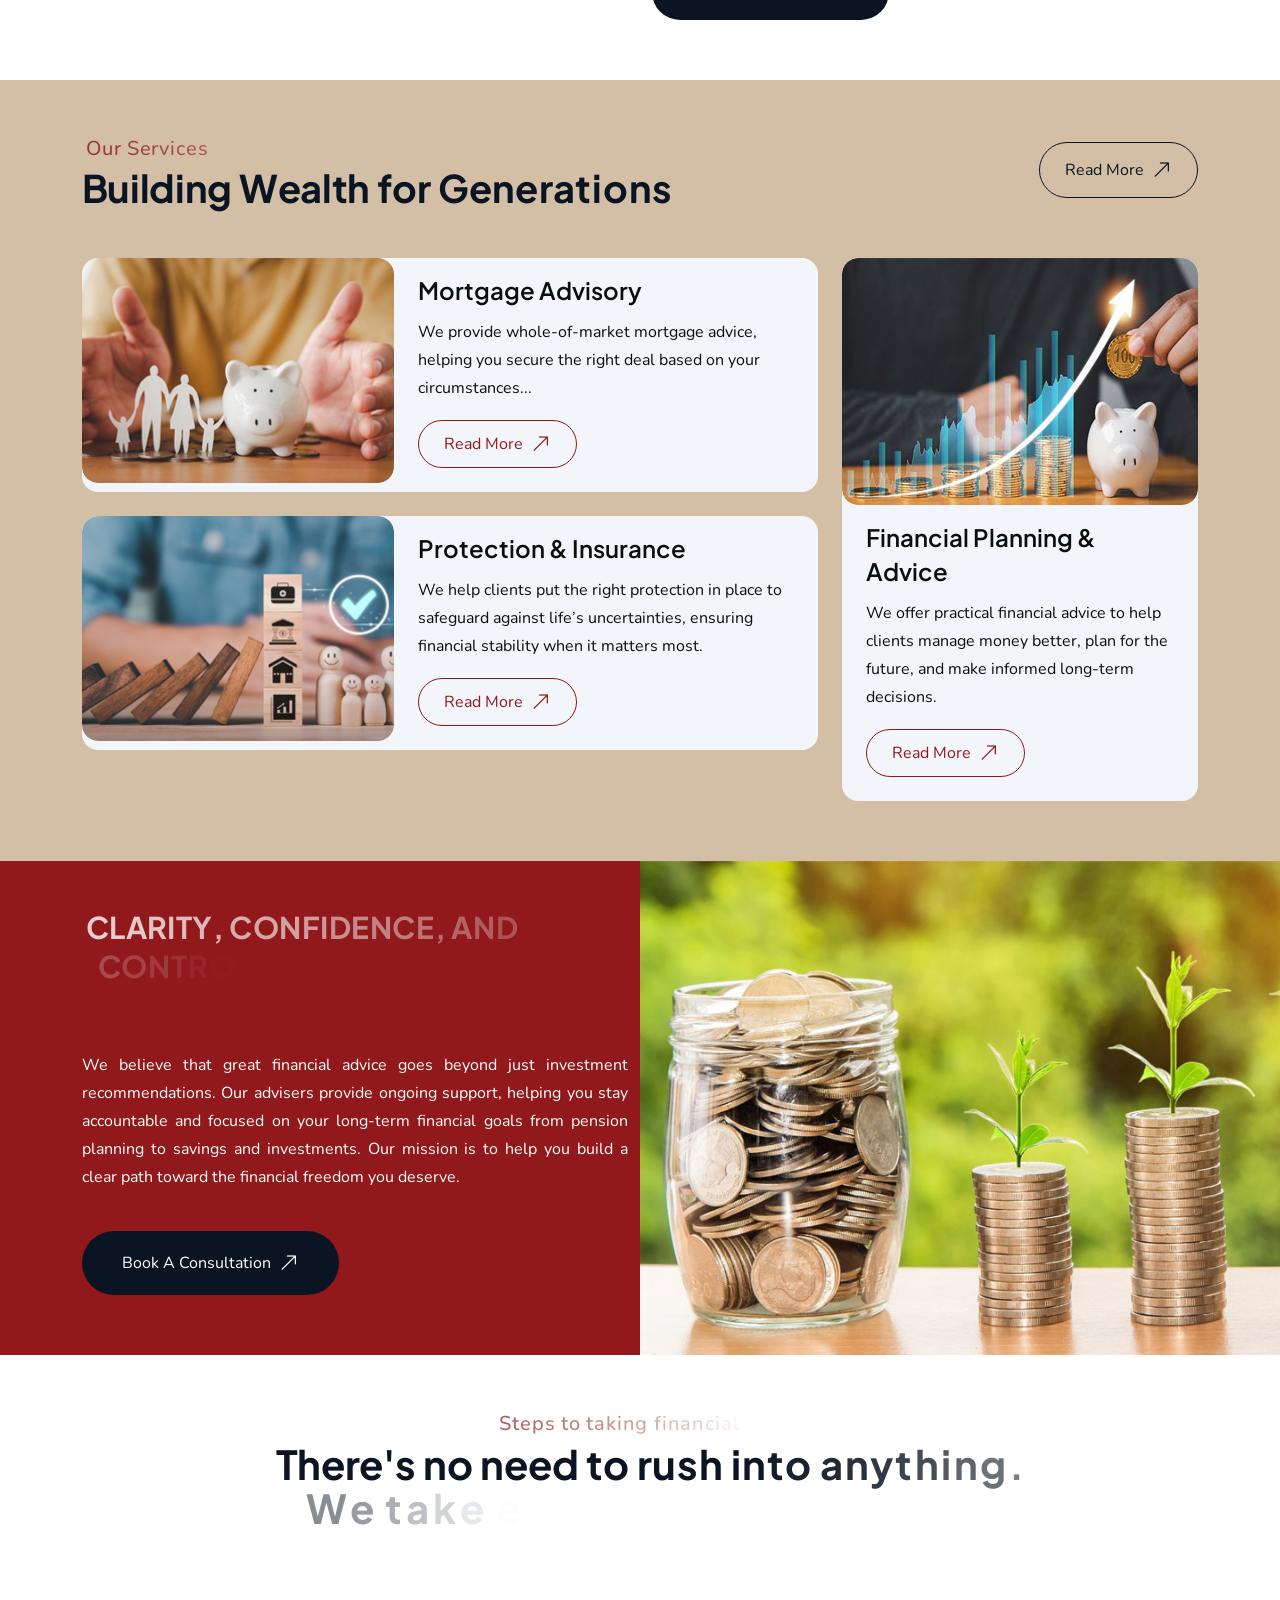
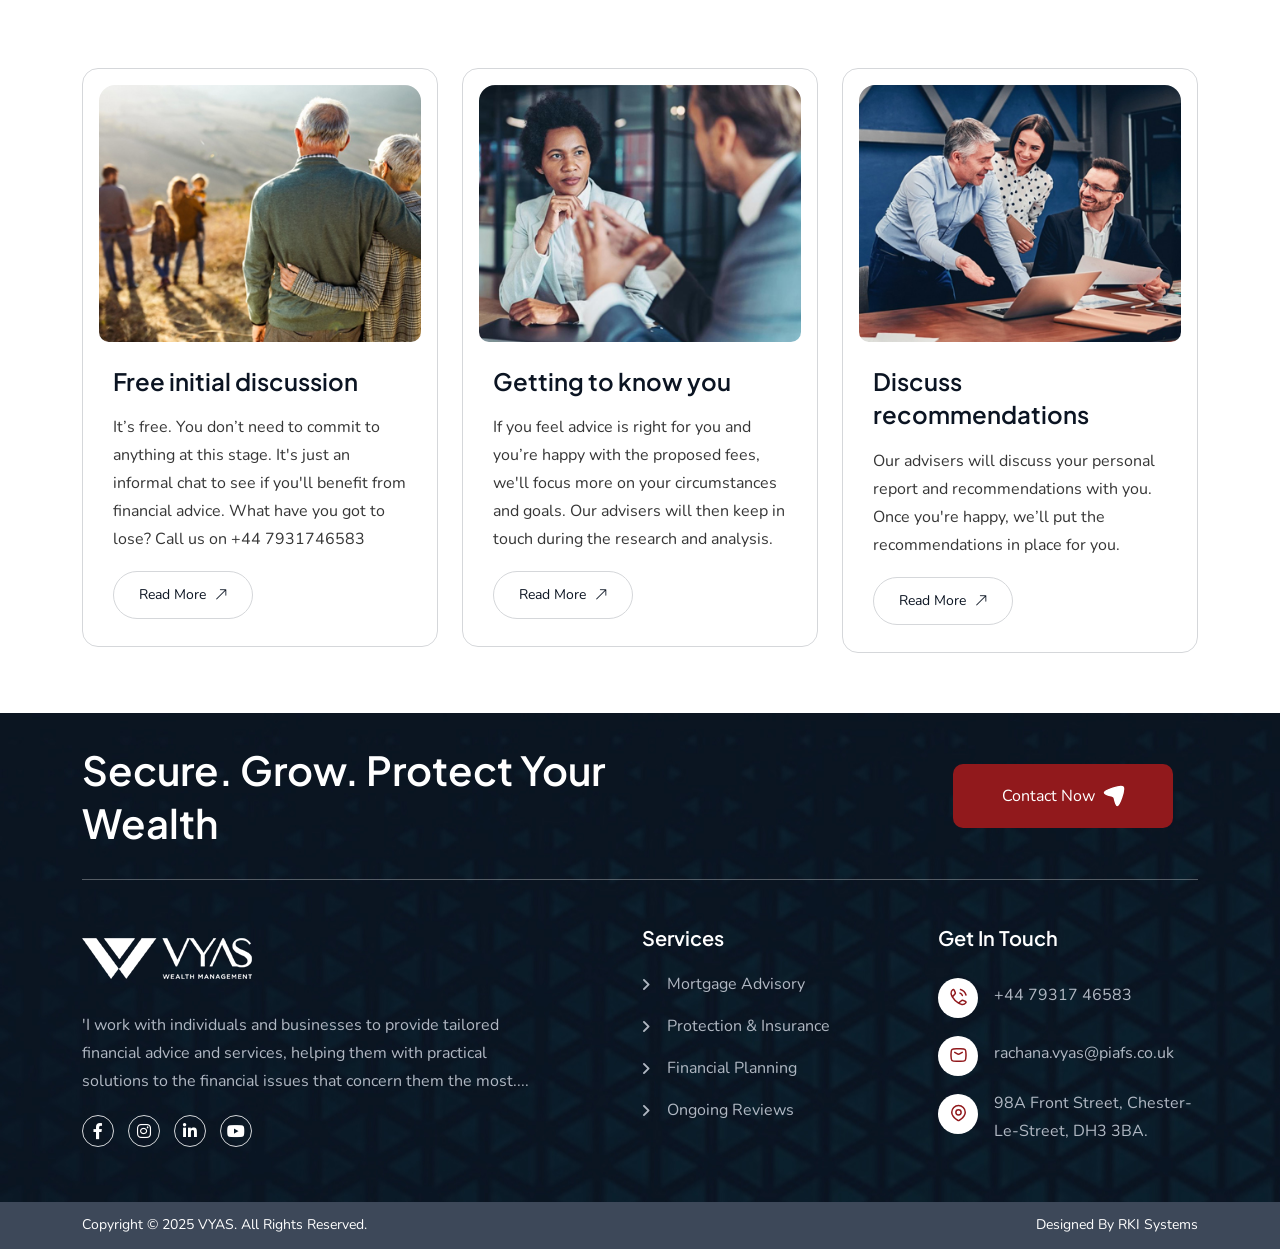
==== commit d1c0281c: "change12" ====
--- a/index.html
+++ b/index.html
@@ -721,7 +721,7 @@
 
     </section>
 
-    <footer class="footer-wrapper footer-layout1 black-bg p1">
+    <footer class="footer-wrapper footer-layout1 p1" style="background-image: url(&quot;assets/img/hero/hero_bg_1_21.jpg&quot;);">
         <div class="widget-area">
             <div class="container">
                 <div class="newsletter-area">
--- a/assets/css/style.css
+++ b/assets/css/style.css
@@ -8233,7 +8233,7 @@
 }
 
 .main-menu > ul > li > a {
-  padding: 32.5px 0;
+  padding: 24.5px 0;
 }
 
 .main-menu > ul > li > a:hover {
@@ -39943,7 +39943,7 @@
 
 .cta-sec6 {
   position: relative;
-  max-width: 1560px;
+  /* max-width: 1560px; */
   display: block;
   margin: auto;
   border-radius: 0px;
@@ -39954,7 +39954,7 @@
 
 @media (max-width: 991px) {
   .cta-sec6 {
-    border-radius: 40px;
+    border-radius: 0px;
   }
 }
 
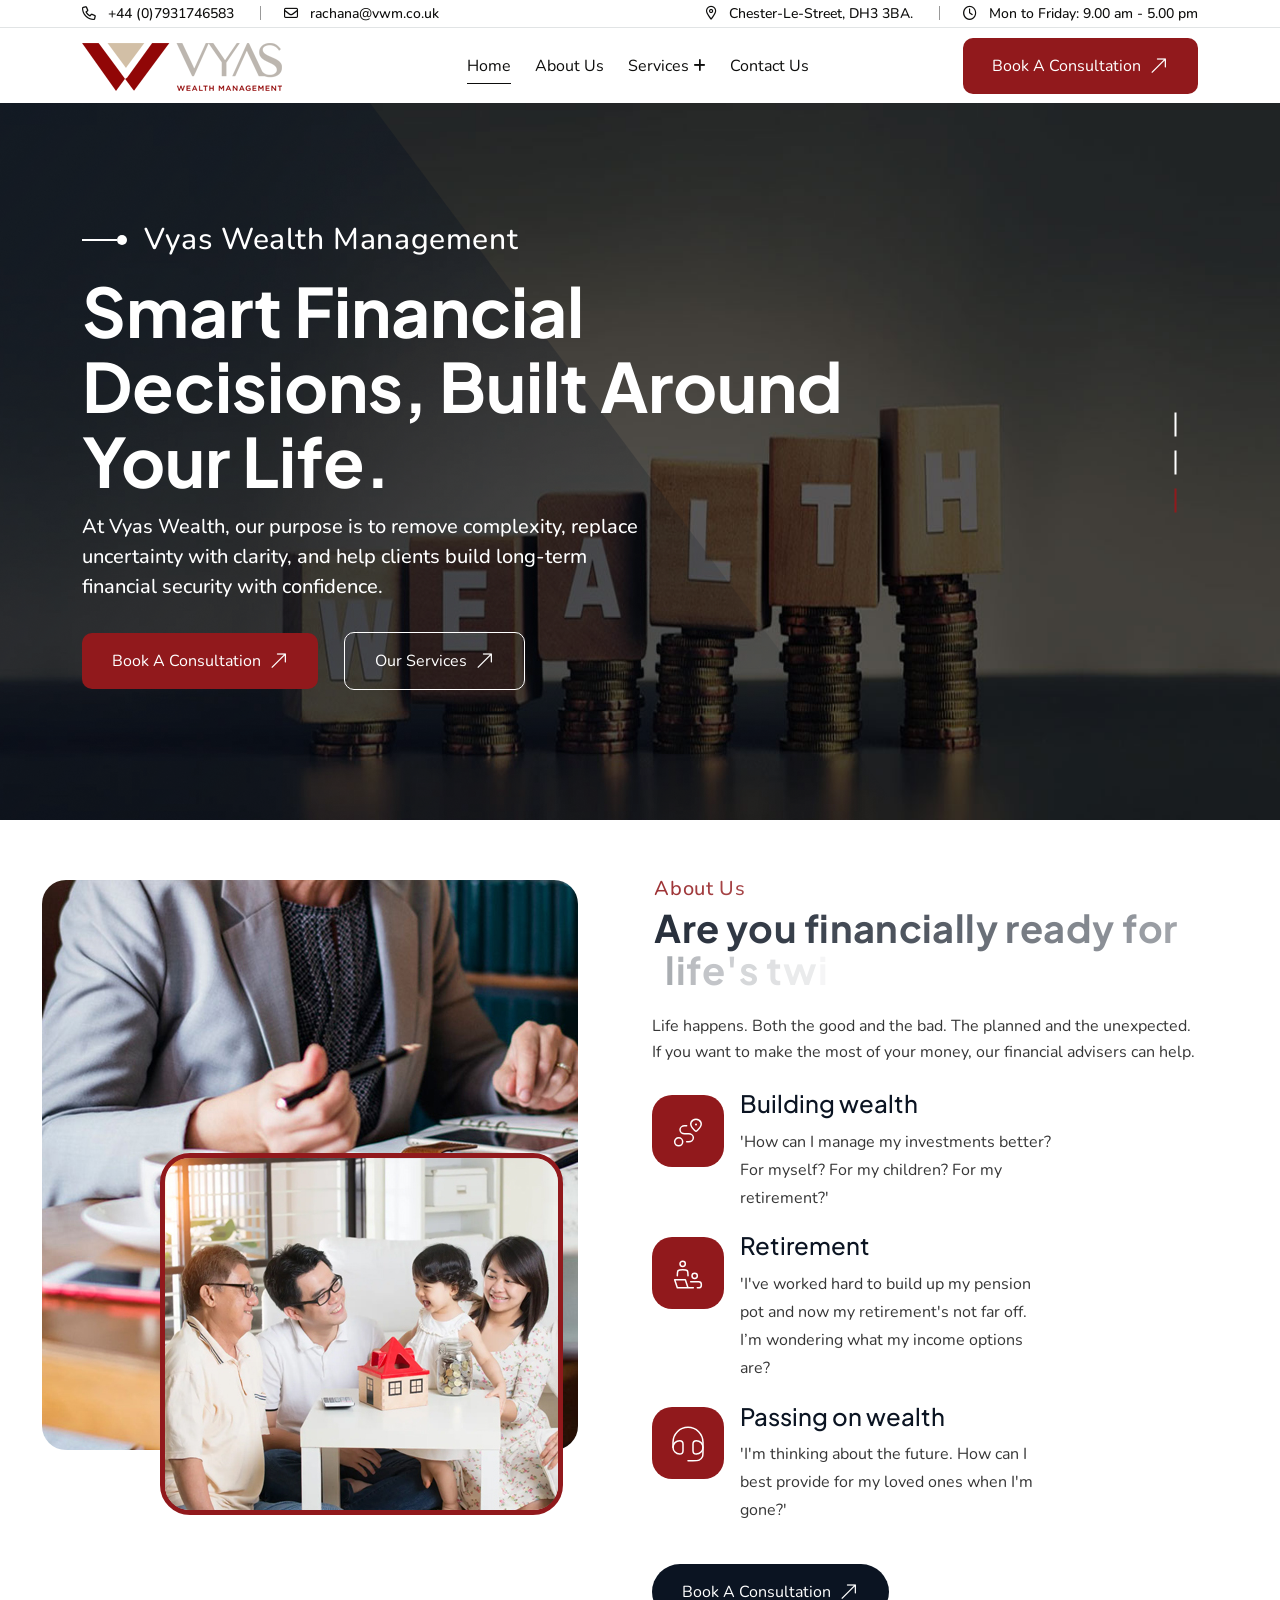
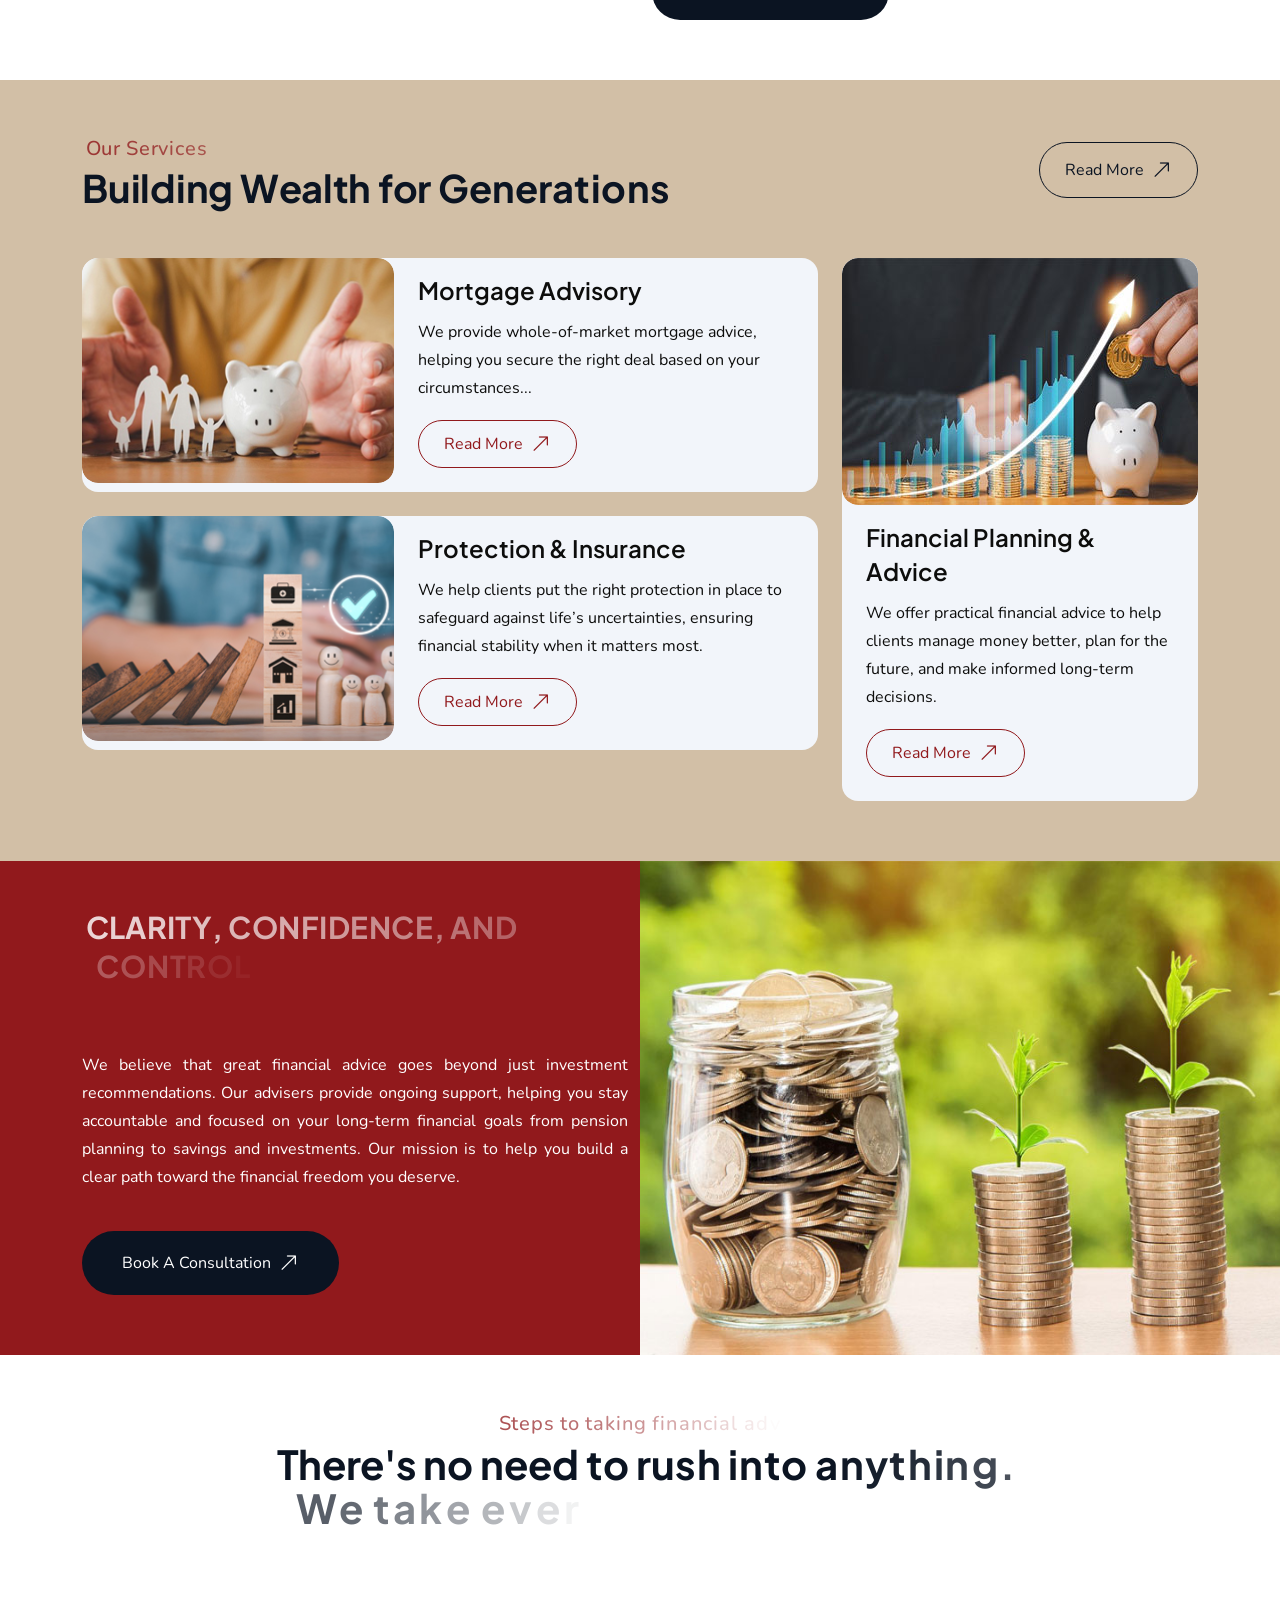
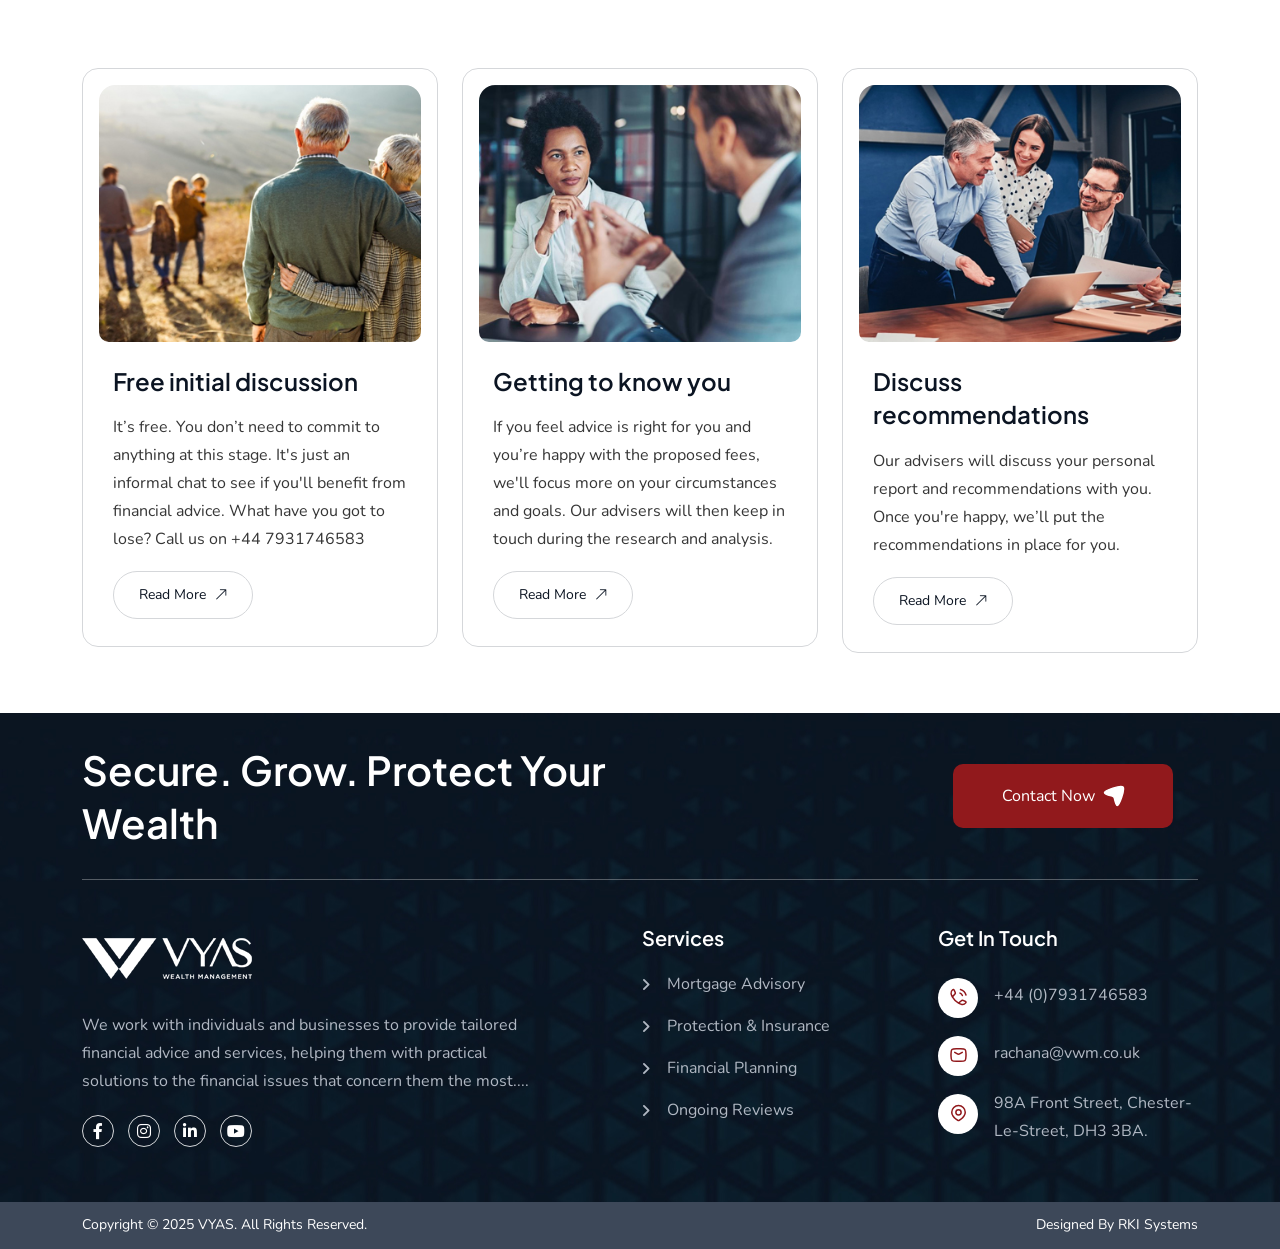
==== commit 0ba9b3a7: "change13" ====
--- a/index.html
+++ b/index.html
@@ -161,7 +161,7 @@
                             <img src="assets/img/icon/phone.svg" alt="img">
                         </div>
                         <div class="details">
-                            <p><a href="tel:+447931746583" class="info-box_link">+44 79317 46583</a></p>
+                            <p><a href="tel:+44 (0)7931746583" class="info-box_link">+44 (0)7931746583</a></p>
 
                         </div>
                     </div>
@@ -170,8 +170,8 @@
                             <img src="assets/img/icon/envelope.svg" alt="img">
                         </div>
                         <div class="details">
-                            <p><a href="mailto: rachana.vyas@piafs.co.uk" class="info-box_link">
-                                    rachana.vyas@piafs.co.uk</a></p>
+                            <p><a href="mailto: rachana@vwm.co.uk" class="info-box_link">
+                                    rachana@vwm.co.uk</a></p>
                             <p><a href="mailto:support24@atek.com" class="info-box_link">support24@atek.com</a></p>
                         </div>
                     </div>
@@ -246,10 +246,10 @@
                         <div class="header-links">
                             <ul>
                                 <li class="d-none d-xl-inline-block"><i class="fa-sharp fa-regular  fa-phone"></i>
-                                    <span>+44 79317 46583</span>
+                                    <span>+44 (0)7931746583</span>
                                 </li>
                                 <li class="d-none d-xl-inline-block"><i class="fa-regular fa-envelope"></i>
-                                    <span>rachana.vyas@piafs.co.uk</span>
+                                    <span>rachana@vwm.co.uk</span>
                                 </li>
                             </ul>
                         </div>
@@ -750,9 +750,7 @@
                                 <div class="about-logo">
                                     <a href="index.html"><img src="assets/img/ff.png" alt="Atek"></a>
                                 </div>
-                                <p class="about-text">'I work with individuals and businesses to provide tailored
-                                    financial advice and services, helping them with practical solutions to the
-                                    financial issues that concern them the most....</p>
+                                <p class="about-text">We work with individuals and businesses to provide tailored financial advice and services, helping them with practical solutions to the financial issues that concern them the most....</p>
                                 <div class="th-social">
                                     <a href="https://www.facebook.com/" target="_blank"><i
                                             class="fab fa-facebook-f"></i></a>
@@ -790,7 +788,7 @@
                                         <img src="assets/img/icon/phone.svg" alt="img">
                                     </div>
                                     <div class="details">
-                                        <p><a href="tel:+447931746583" class="info-box_link">+44 79317 46583</a></p>
+                                        <p><a href="tel:+44 (0)7931746583" class="info-box_link">+44 (0)7931746583</a></p>
 
                                     </div>
                                 </div>
@@ -799,16 +797,15 @@
                                         <img src="assets/img/icon/envelope.svg" alt="img">
                                     </div>
                                     <div class="details">
-                                        <p><a href="mailto: rachana.vyas@piafs.co.uk" class="info-box_link">
-                                                rachana.vyas@piafs.co.uk</a></p>
+                                        <p><a href="mailto: rachana@vwm.co.uk" class="info-box_link">
+                                                rachana@vwm.co.uk</a></p>
 
                                     </div>
                                 </div>
                                 <div class="info-box_text">
                                     <div class="icon"><img src="assets/img/icon/location-dot.svg" alt="img"></div>
                                     <div class="details">
-                                        <p><a href="https://maps.app.goo.gl/QyH2fFoJ9fii93mt7" target="_blank">98A Front
-                                                Street, Chester-Le-Street, DH3 3BA.
+                                        <p><a href="https://maps.app.goo.gl/QyH2fFoJ9fii93mt7" target="_blank">98A Front Street, Chester-Le-Street, DH3 3BA.
                                             </a></p>
                                     </div>
                                 </div>
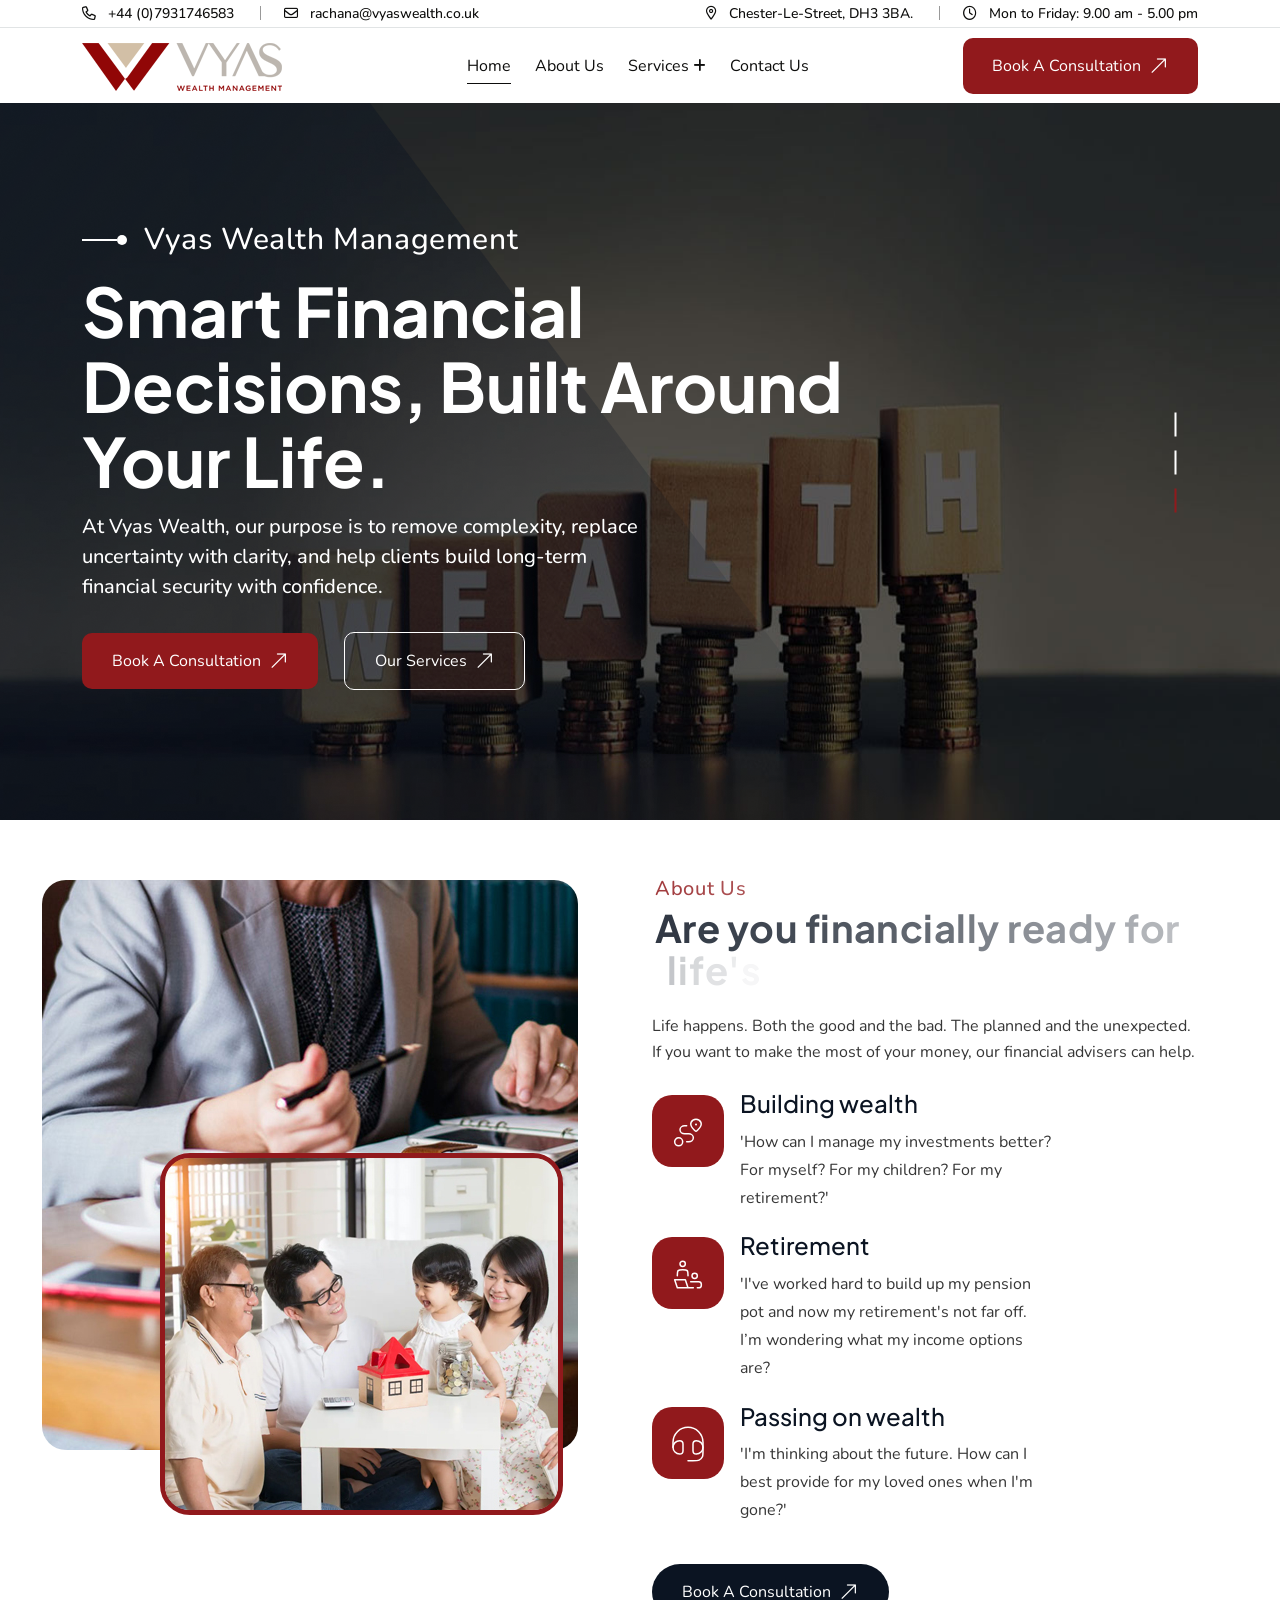
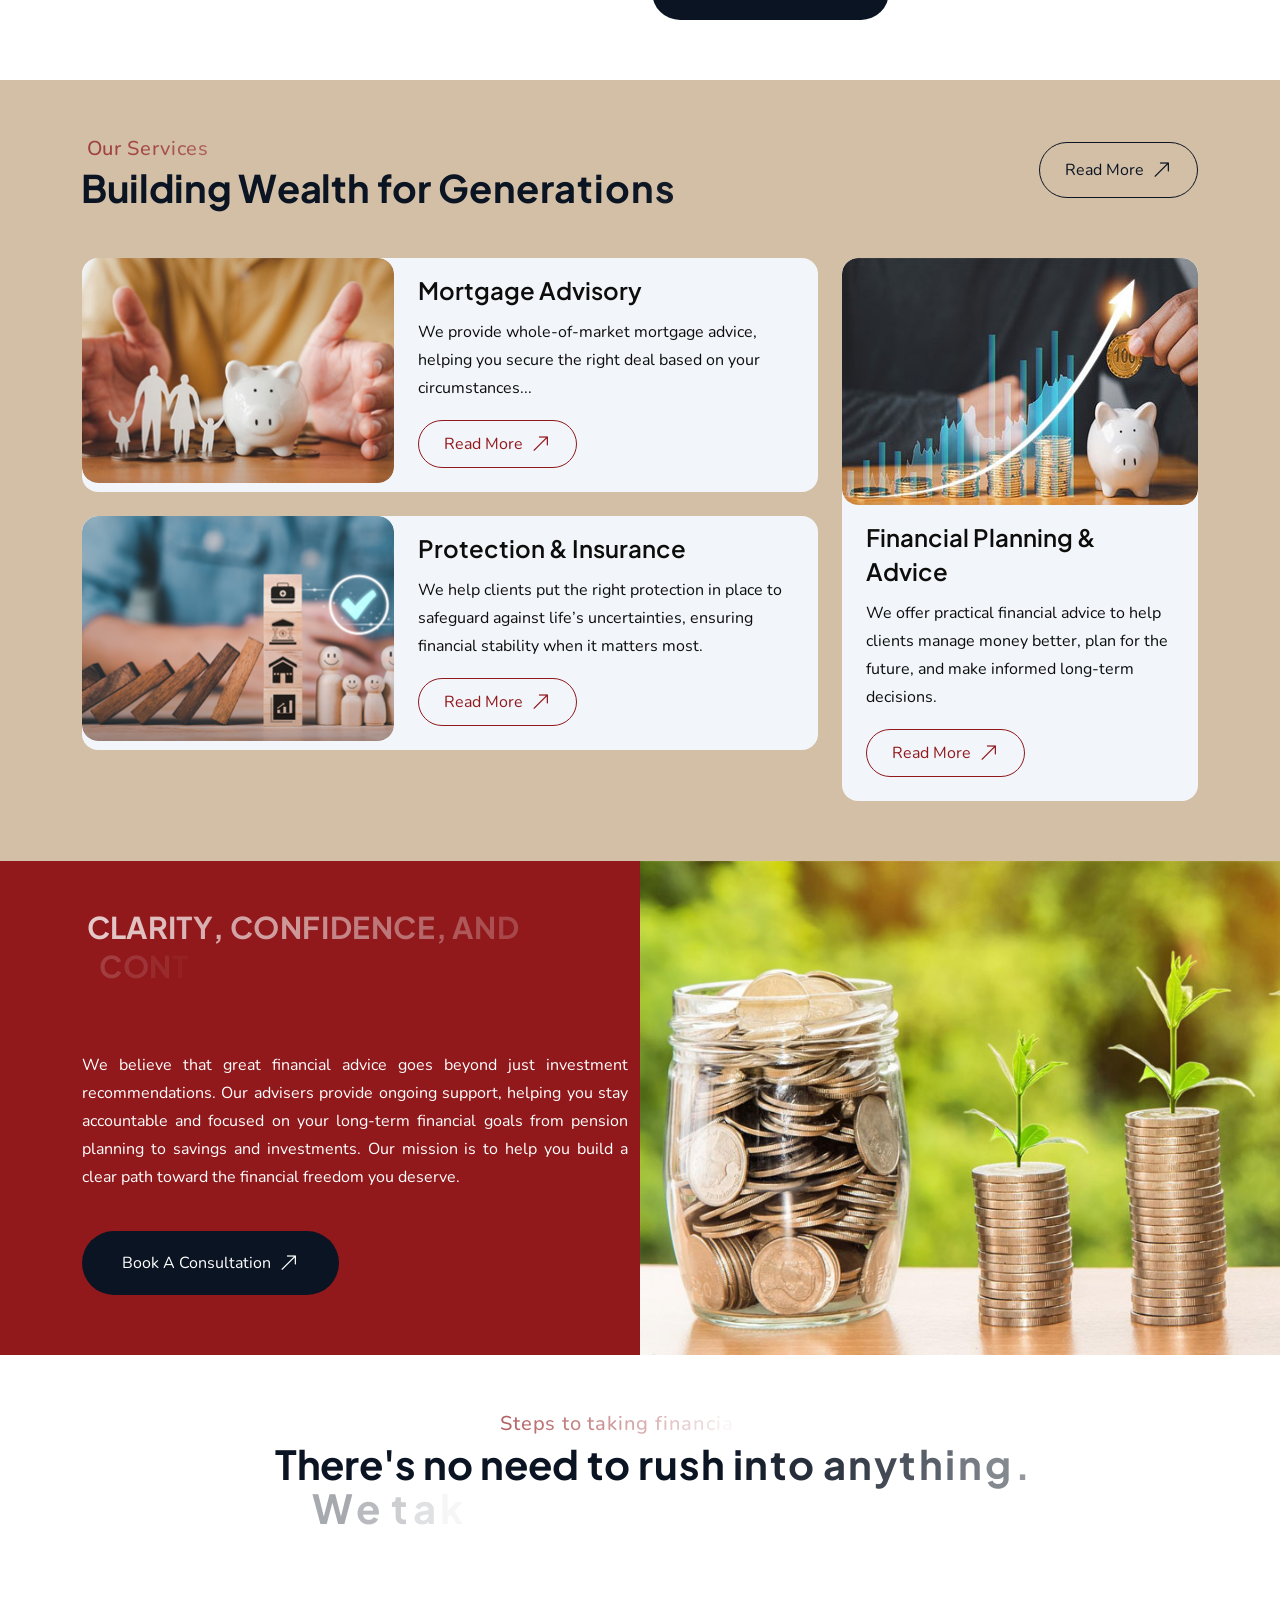
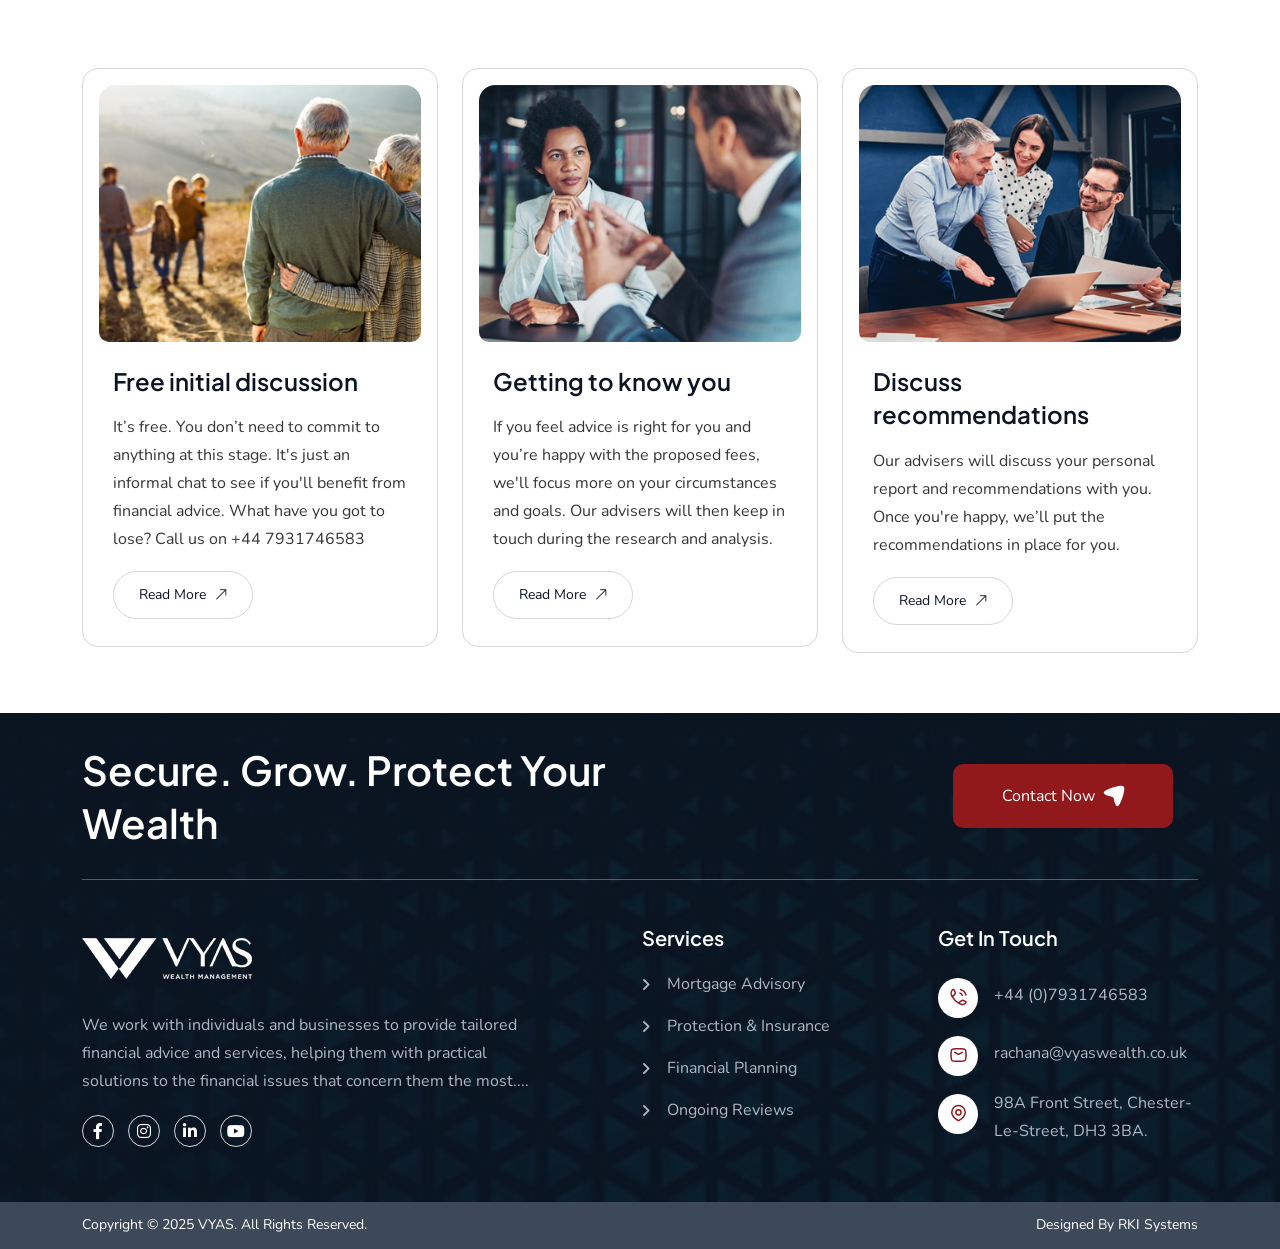
==== commit 6ad58bae: "change14" ====
--- a/index.html
+++ b/index.html
@@ -170,8 +170,8 @@
                             <img src="assets/img/icon/envelope.svg" alt="img">
                         </div>
                         <div class="details">
-                            <p><a href="mailto: rachana@vwm.co.uk" class="info-box_link">
-                                    rachana@vwm.co.uk</a></p>
+                            <p><a href="mailto:rachana@vyaswealth.co.uk" class="info-box_link">
+                                    rachana@vyaswealth.co.uk</a></p>
                             <p><a href="mailto:support24@atek.com" class="info-box_link">support24@atek.com</a></p>
                         </div>
                     </div>
@@ -249,7 +249,7 @@
                                     <span>+44 (0)7931746583</span>
                                 </li>
                                 <li class="d-none d-xl-inline-block"><i class="fa-regular fa-envelope"></i>
-                                    <span>rachana@vwm.co.uk</span>
+                                    <span>rachana@vyaswealth.co.uk</span>
                                 </li>
                             </ul>
                         </div>
@@ -797,8 +797,8 @@
                                         <img src="assets/img/icon/envelope.svg" alt="img">
                                     </div>
                                     <div class="details">
-                                        <p><a href="mailto: rachana@vwm.co.uk" class="info-box_link">
-                                                rachana@vwm.co.uk</a></p>
+                                        <p><a href="mailto: rachana@vyaswealth.co.uk" class="info-box_link">
+                                                rachana@vyaswealth.co.uk</a></p>
 
                                     </div>
                                 </div>
